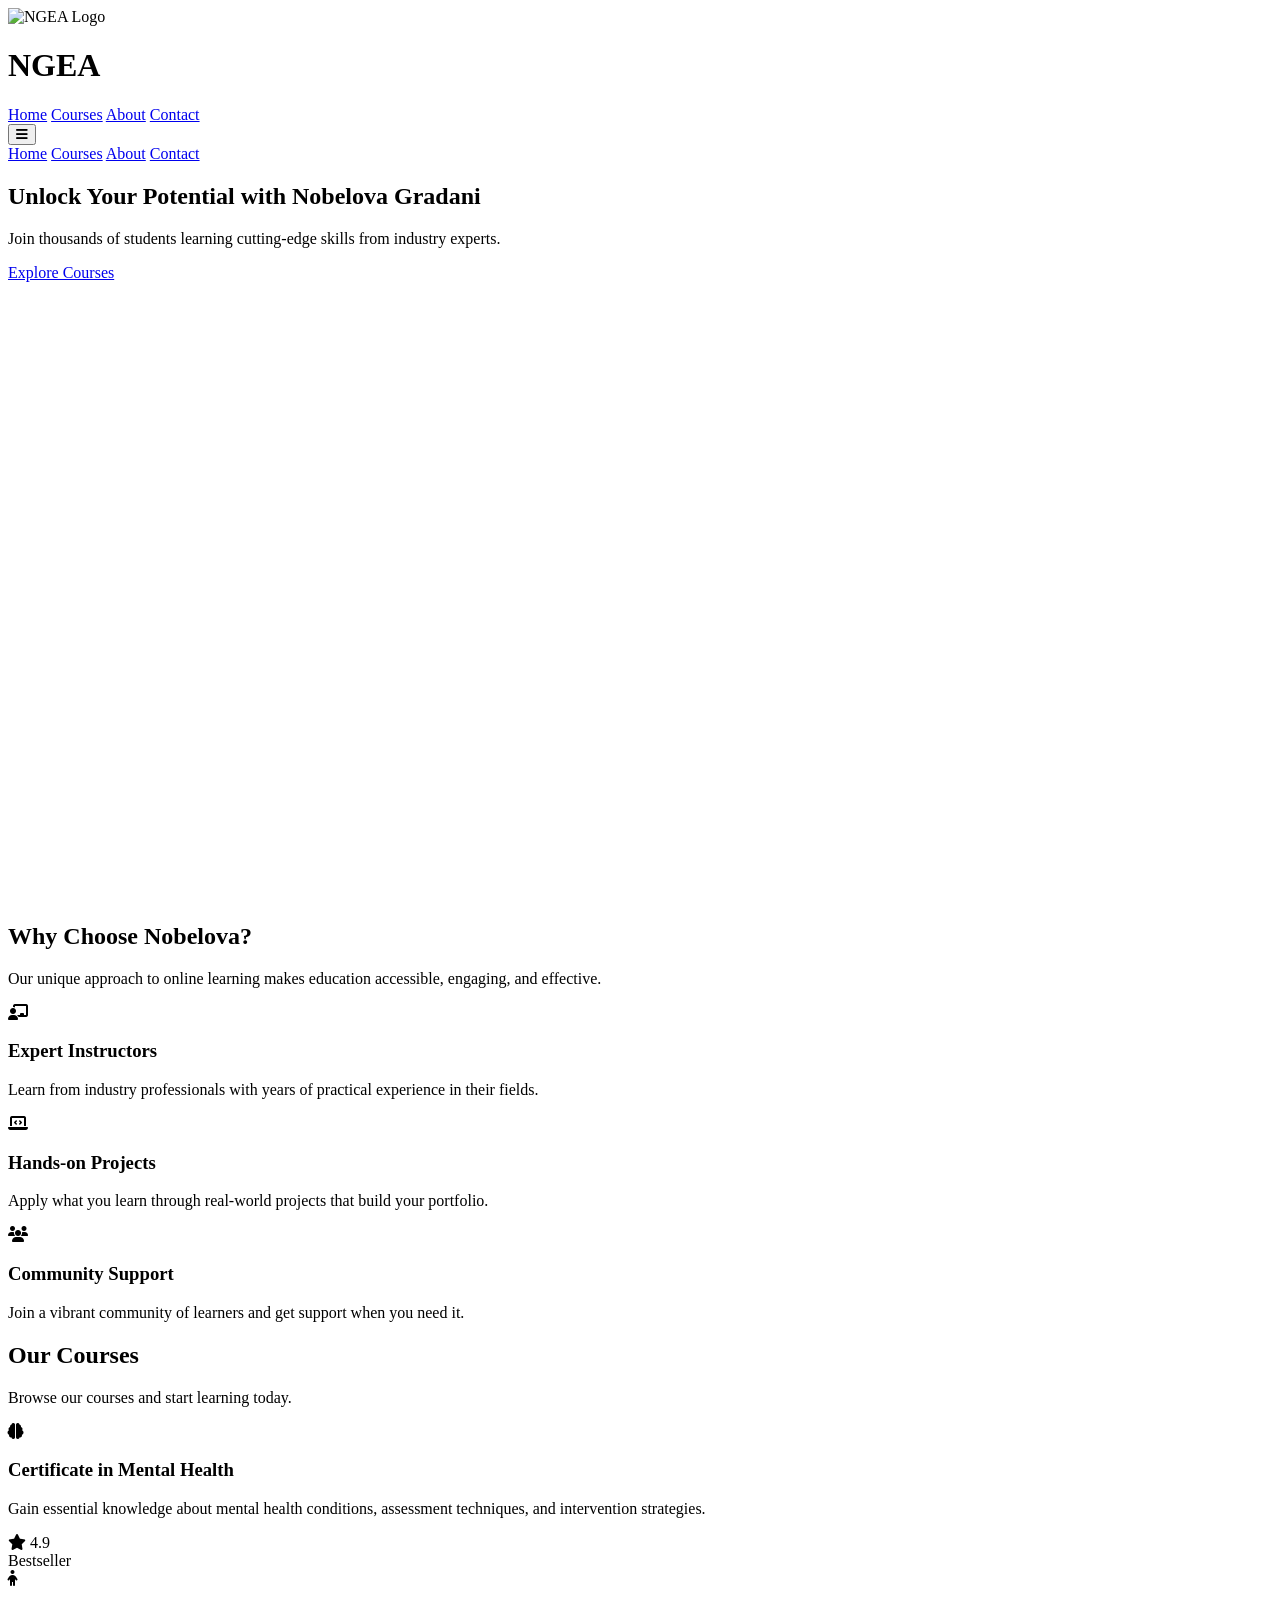
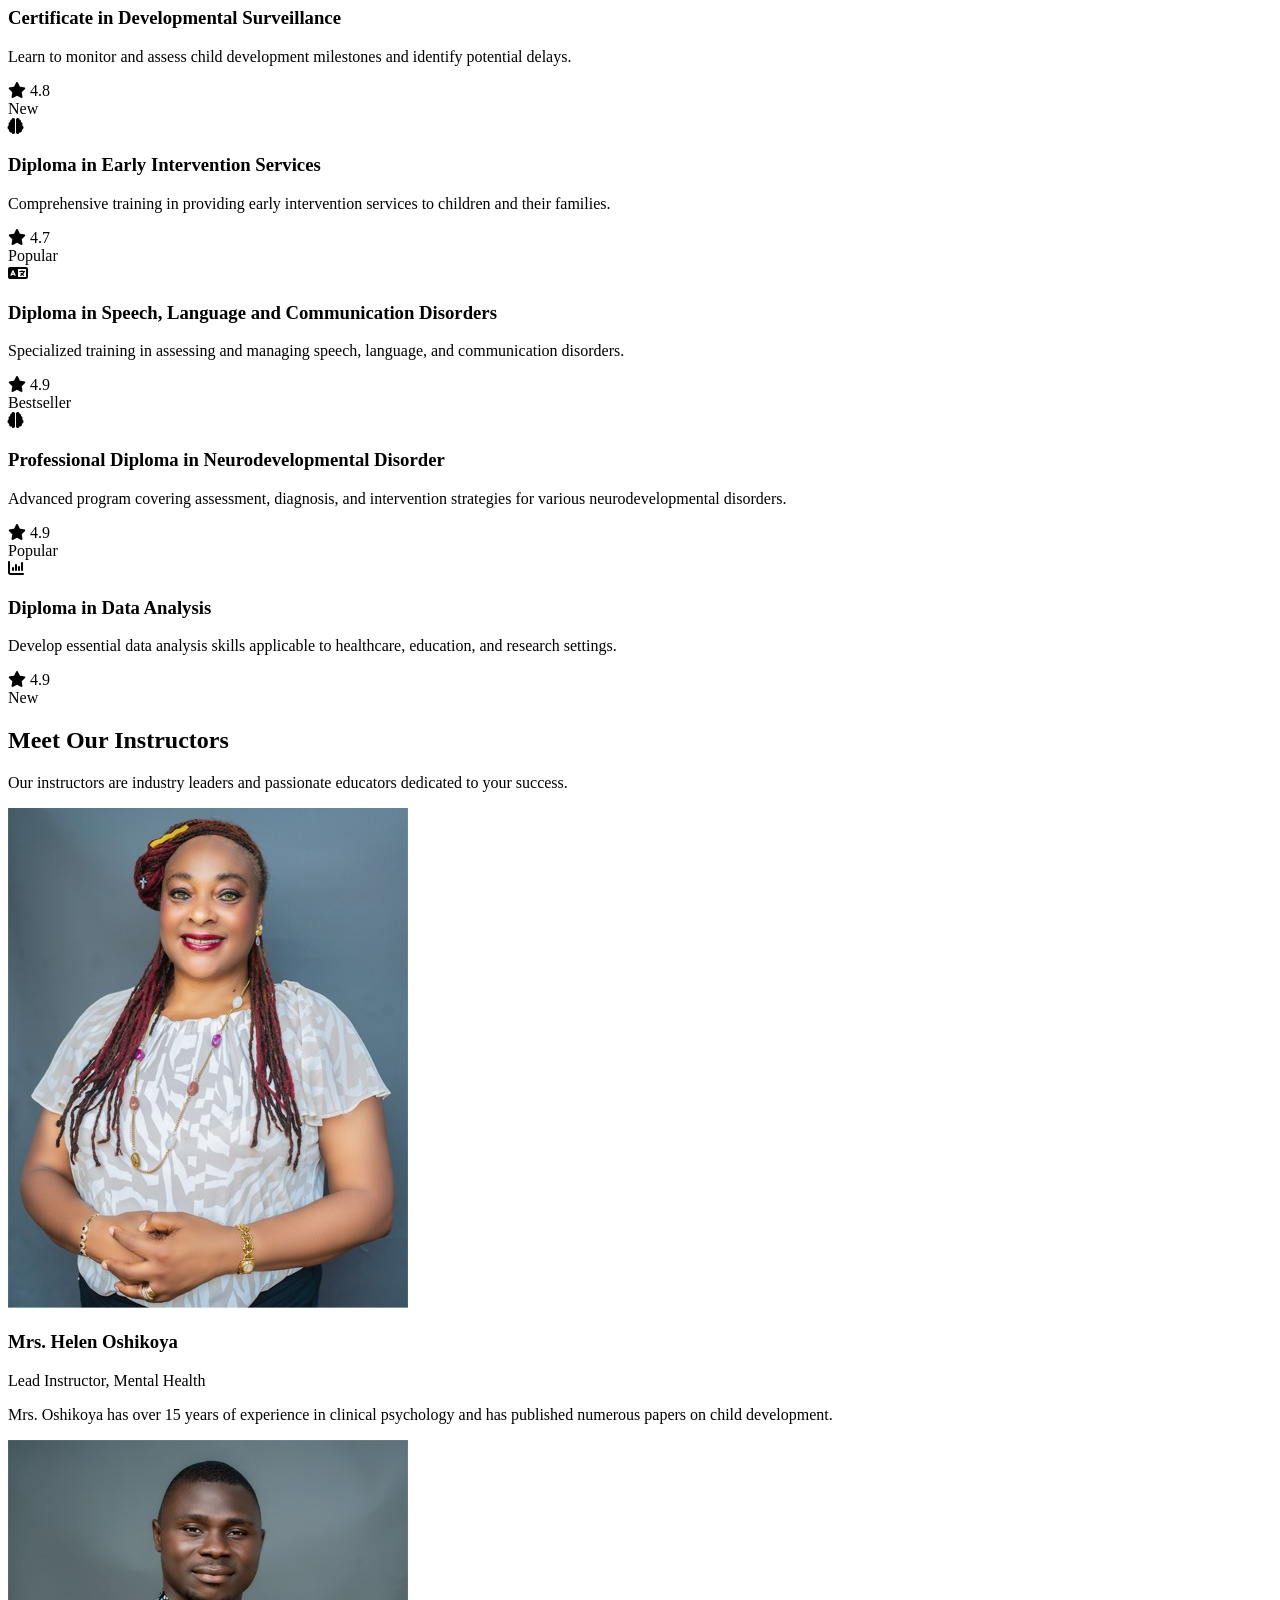
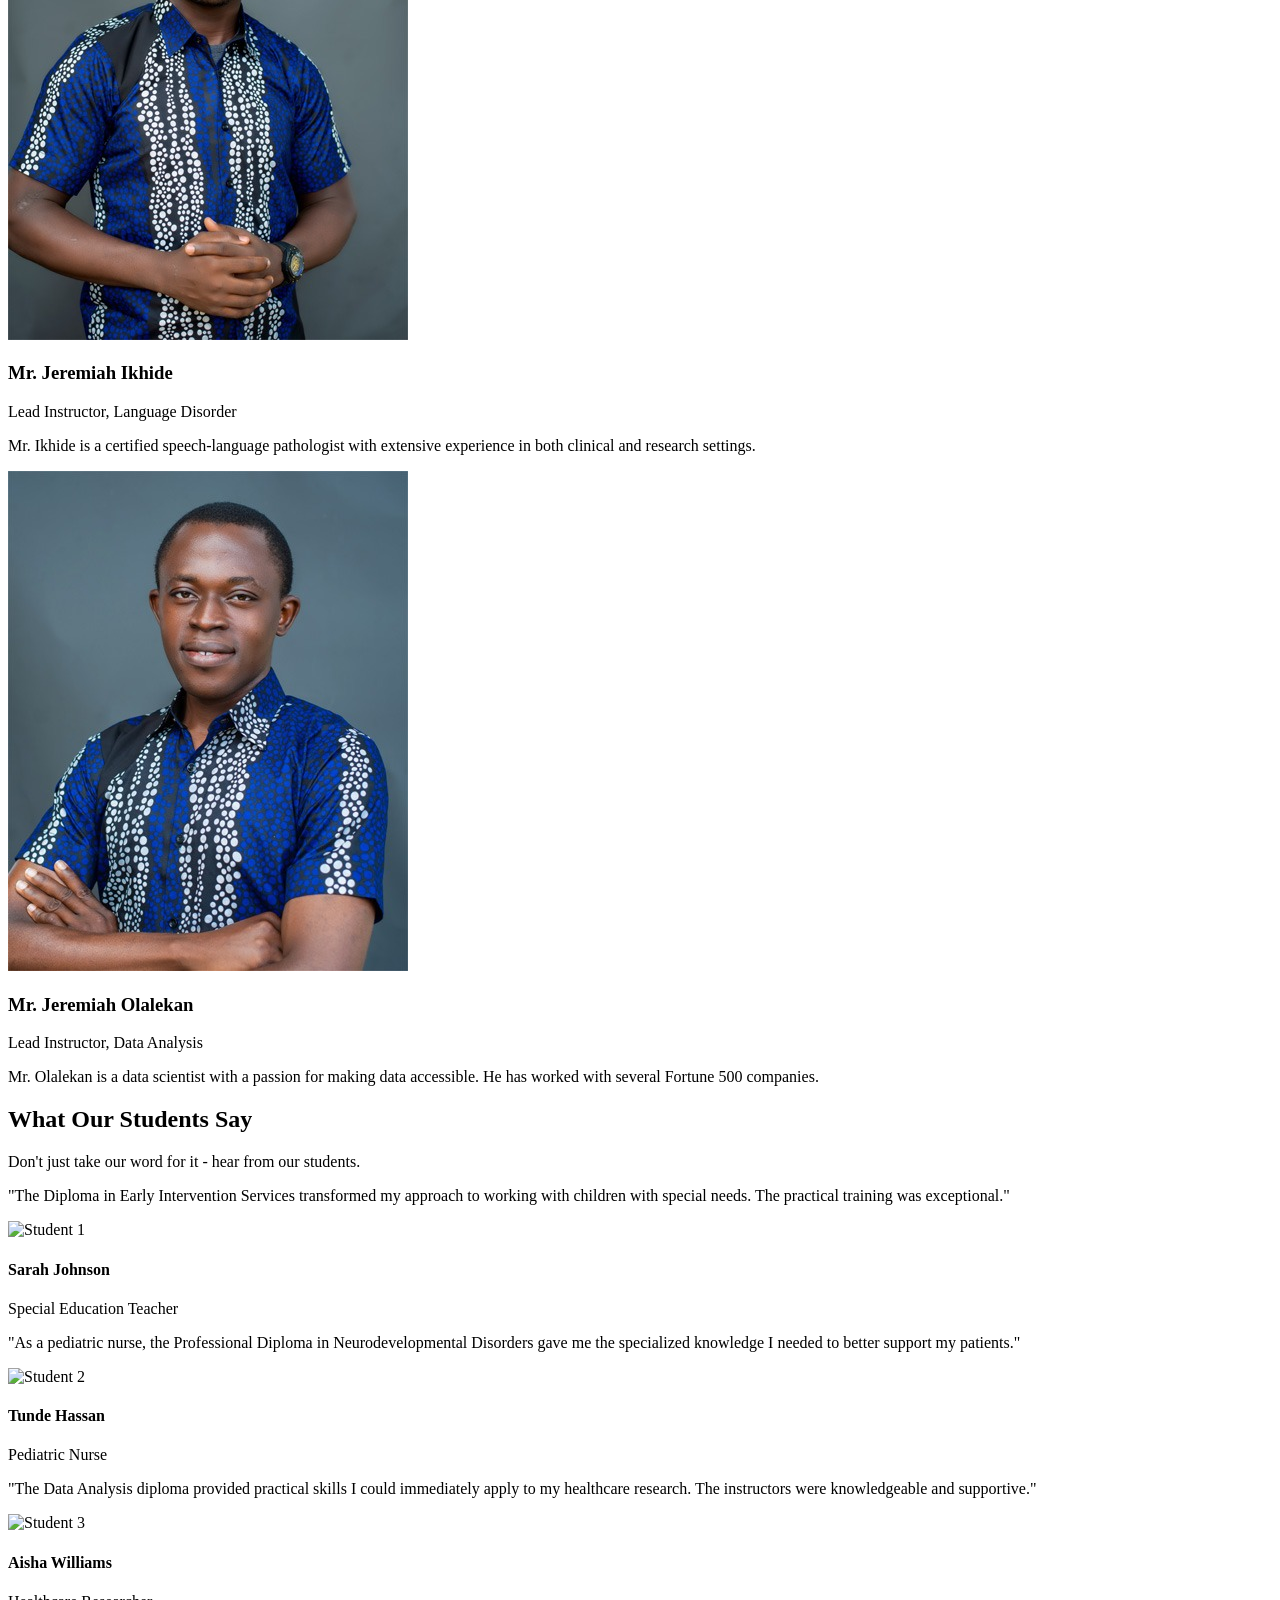
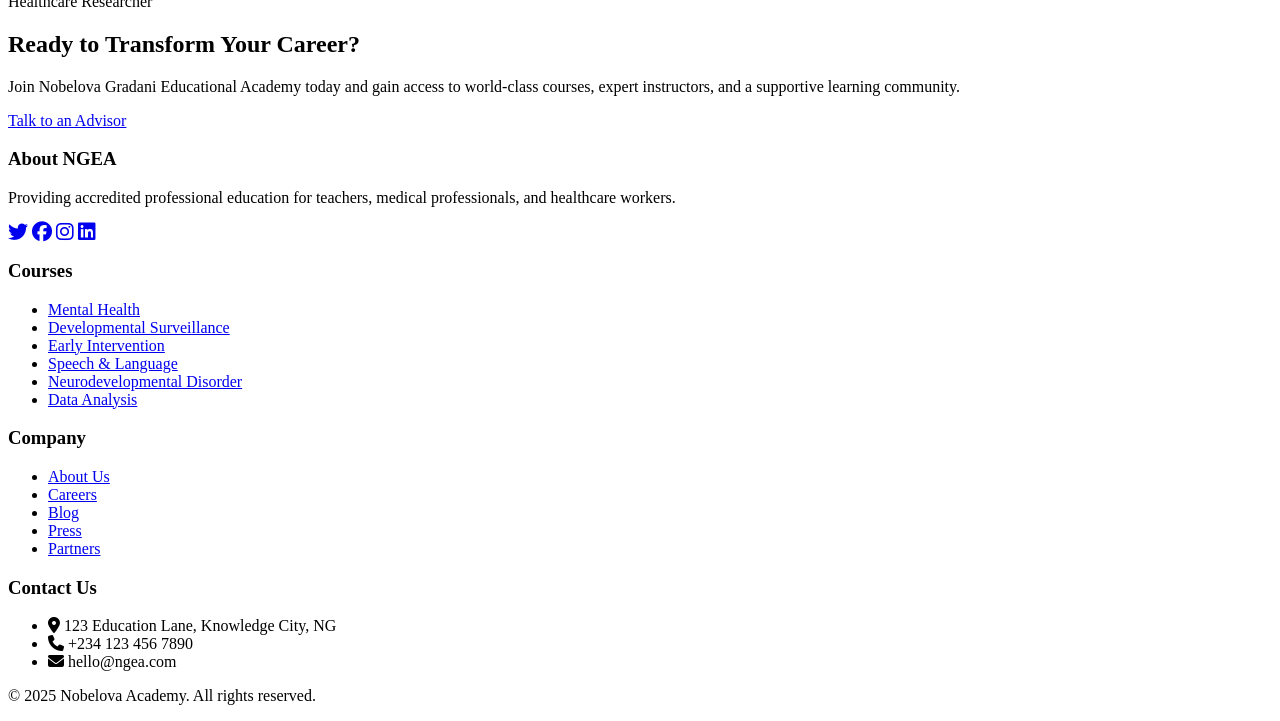
==== Nobelova-Academy-main/index.html @ baebe105 "update" ====
<!DOCTYPE html>  
<html lang="en">
<head>
    <meta charset="UTF-8">
    <meta name="viewport" content="width=device-width, initial-scale=1.0">
    <title>Nobelova Gradani Educational Academy</title>
    <script src="https://cdn.tailwindcss.com"></script>
    <script src="script.js"></script>
    <link rel="stylesheet" href="https://cdnjs.cloudflare.com/ajax/libs/font-awesome/6.4.0/css/all.min.css">
    
</head>
<body class="font-sans antialiased text-gray-800">
    <!-- Header/Navigation -->
    <header class="sticky top-0 z-50 bg-white shadow-md">
        <div class="container mx-auto px-6 py-4 flex justify-between items-center">
            <div class="flex items-center">
                <img src="https://ik.imagekit.io/oy1ippox9/nobelova_gradani_psychoeducation.jpg?updatedAt=1750936281053" alt="NGEA Logo" class="h-10 w-10 rounded-full mr-3">
                <h1 class="text-2xl font-bold text-purple-800">NGEA</h1>
            </div>
            
            <nav class="hidden md:flex items-center space-x-8">
                <a href="#" class="nav-link text-gray-700 hover:text-purple-800 font-semibold tracking-wide">Home</a>
                <a href="#courses" class="nav-link text-gray-700 hover:text-purple-800 font-semibold tracking-wide">Courses</a>
                <a href="#about" class="nav-link text-gray-700 hover:text-purple-800 font-semibold tracking-wide">About</a>
                <a href="#contact" class="nav-link text-gray-700 hover:text-purple-800 font-semibold tracking-wide">Contact</a>
            </nav>
            
            <button id="mobile-menu-button" class="md:hidden text-gray-800 hover:text-purple-800 focus:outline-none">
                <i class="fas fa-bars text-2xl"></i>
            </button>
        </div>
        
        <!-- Mobile Menu -->
        <div id="mobile-menu" class="hidden md:hidden bg-white shadow-lg">
            <div class="container mx-auto px-6 py-4 flex flex-col space-y-4">
                <a href="#" class="py-2 text-gray-700 hover:text-purple-800 font-semibold border-b border-gray-200">Home</a>
                <a href="#courses" class="py-2 text-gray-700 hover:text-purple-800 font-semibold border-b border-gray-200">Courses</a>
                <a href="#about" class="py-2 text-gray-700 hover:text-purple-800 font-semibold border-b border-gray-200">About</a>
                <a href="#contact" class="py-2 text-gray-700 hover:text-purple-800 font-semibold">Contact</a>
            </div>
        </div>
    </header>

    <!-- Hero Section -->
    <section class="text-white relative" style="background-image: url('https://ik.imagekit.io/oy1ippox9/WhatsApp%20Image%202025-06-26%20at%2016.06.46_e5c6e650.jpg?updatedAt=1750951739309'); background-size: cover; background-position: center; min-height: 80vh;">
        <div class="absolute inset-0 bg-black opacity-50"></div>
        <div class="container mx-auto px-6 py-24 md:py-40 flex flex-col justify-center items-center text-center relative z-10">
            <h1 class="text-4xl md:text-6xl font-extrabold mb-4 leading-tight">Unlock Your Potential with Nobelova Gradani</h1>
            <p class="text-lg md:text-xl mb-8 max-w-3xl opacity-90">Join thousands of students learning cutting-edge skills from industry experts.</p>
            <a href="#courses" class="px-10 py-4 bg-purple-700 text-white font-bold rounded-full hover:bg-purple-800 transition duration-300 transform hover:scale-105">Explore Courses</a>
        </div>
    </section>

    <!-- Features Section -->
    <section class="py-20 bg-gray-50" id="about">
        <div class="container mx-auto px-6">
            <div class="text-center mb-16">
                <h2 class="text-4xl font-bold mb-4">Why Choose Nobelova?</h2>
                <p class="max-w-2xl mx-auto text-gray-600 text-lg">Our unique approach to online learning makes education accessible, engaging, and effective.</p>
            </div>
            
            <div class="grid grid-cols-1 md:grid-cols-3 gap-12">
                <div class="text-center">
                    <div class="w-20 h-20 bg-purple-200 rounded-full flex items-center justify-center mb-6 mx-auto">
                        <i class="fas fa-chalkboard-teacher text-purple-800 text-3xl"></i>
                    </div>
                    <h3 class="text-2xl font-bold mb-3">Expert Instructors</h3>
                    <p class="text-gray-600">Learn from industry professionals with years of practical experience in their fields.</p>
                </div>
                
                <div class="text-center">
                    <div class="w-20 h-20 bg-purple-200 rounded-full flex items-center justify-center mb-6 mx-auto">
                        <i class="fas fa-laptop-code text-purple-800 text-3xl"></i>
                    </div>
                    <h3 class="text-2xl font-bold mb-3">Hands-on Projects</h3>
                    <p class="text-gray-600">Apply what you learn through real-world projects that build your portfolio.</p>
                </div>
                
                <div class="text-center">
                    <div class="w-20 h-20 bg-purple-200 rounded-full flex items-center justify-center mb-6 mx-auto">
                        <i class="fas fa-users text-purple-800 text-3xl"></i>
                    </div>
                    <h3 class="text-2xl font-bold mb-3">Community Support</h3>
                    <p class="text-gray-600">Join a vibrant community of learners and get support when you need it.</p>
                </div>
            </div>
        </div>
    </section>

    <!-- Popular Courses -->
    <section class="py-20" id="courses">
        <div class="container mx-auto px-6">
            <div class="text-center mb-16">
                <h2 class="text-4xl font-bold mb-4">Our Courses</h2>
                <p class="max-w-2xl mx-auto text-gray-600 text-lg">Browse our courses and start learning today.</p>
            </div>
            
            <div class="grid grid-cols-1 md:grid-cols-2 lg:grid-cols-3 gap-8">
                
                <!-- Course 1 -->
                <div class="course-card bg-white rounded-lg overflow-hidden shadow-lg hover:shadow-2xl transition-shadow duration-300">
                    <div class="h-56 bg-purple-300 flex items-center justify-center">
                        <i class="fas fa-brain text-6xl text-purple-800"></i>
                    </div>
                    <div class="p-6">
                        <h3 class="text-xl font-bold mb-2">Certificate in Mental Health</h3>
                        <p class="text-gray-600 mb-4 text-sm">Gain essential knowledge about mental health conditions, assessment techniques, and intervention strategies.</p>
                        <div class="flex justify-between items-center">
                            <div class="flex items-center">
                                <i class="fas fa-star text-yellow-500 mr-1"></i>
                                <span class="font-bold text-gray-800">4.9</span>
                            </div>
                            <span class="bg-purple-100 text-purple-800 text-xs font-semibold px-3 py-1 rounded-full">Bestseller</span>
                        </div>
                    </div>
                </div>
                
                <!-- Course 2 -->
                <div class="course-card bg-white rounded-lg overflow-hidden shadow-lg hover:shadow-2xl transition-shadow duration-300">
                    <div class="h-56 bg-purple-300 flex items-center justify-center">
                        <i class="fa-solid fa-child text-6xl text-purple-800"></i>
                    </div>
                    <div class="p-6">
                        <h3 class="text-xl font-bold mb-2">Certificate in Developmental Surveillance</h3>
                        <p class="text-gray-600 mb-4 text-sm">Learn to monitor and assess child development milestones and identify potential delays.</p>
                        <div class="flex justify-between items-center">
                            <div class="flex items-center">
                                <i class="fas fa-star text-yellow-500 mr-1"></i>
                                <span class="font-bold text-gray-800">4.8</span>
                            </div>
                            <span class="bg-green-100 text-green-800 text-xs font-semibold px-3 py-1 rounded-full">New</span>
                        </div>
                    </div>
                </div>
                
                <!-- Course 3 -->
                <div class="course-card bg-white rounded-lg overflow-hidden shadow-lg hover:shadow-2xl transition-shadow duration-300">
                    <div class="h-56 bg-purple-300 flex items-center justify-center">
                        <i class="fas fa-brain text-6xl text-purple-800"></i>
                    </div>
                    <div class="p-6">
                        <h3 class="text-xl font-bold mb-2">Diploma in Early Intervention Services</h3>
                        <p class="text-gray-600 mb-4 text-sm">Comprehensive training in providing early intervention services to children and their families.</p>
                        <div class="flex justify-between items-center">
                            <div class="flex items-center">
                                <i class="fas fa-star text-yellow-500 mr-1"></i>
                                <span class="font-bold text-gray-800">4.7</span>
                            </div>
                             <span class="bg-blue-100 text-blue-800 text-xs font-semibold px-3 py-1 rounded-full">Popular</span>
                        </div>
                    </div>
                </div>
              
              <div class="course-card bg-white rounded-lg overflow-hidden shadow-lg hover:shadow-2xl transition-shadow duration-300">
                    <div class="h-56 bg-purple-300 flex items-center justify-center">
                        <i class="fa-solid fa-language text-6xl text-purple-800"></i>
                    </div>
                    <div class="p-6">
                        <h3 class="text-xl font-bold mb-2">Diploma in Speech, Language and Communication Disorders</h3>
                        <p class="text-gray-600 mb-4 text-sm">Specialized training in assessing and managing speech, language, and communication disorders.</p>
                        <div class="flex justify-between items-center">
                            <div class="flex items-center">
                                <i class="fas fa-star text-yellow-500 mr-1"></i>
                                <span class="font-bold text-gray-800">4.9</span>
                            </div>
                            <span class="bg-purple-100 text-purple-800 text-xs font-semibold px-3 py-1 rounded-full">Bestseller</span>
                        </div>
                    </div>
                </div>
              
              <div class="course-card bg-white rounded-lg overflow-hidden shadow-lg hover:shadow-2xl transition-shadow duration-300">
                    <div class="h-56 bg-purple-300 flex items-center justify-center">
                        <i class="fas fa-brain text-6xl text-purple-800"></i>
                    </div>
                    <div class="p-6">
                        <h3 class="text-xl font-bold mb-2">Professional Diploma in Neurodevelopmental Disorder</h3>
                        <p class="text-gray-600 mb-4 text-sm">Advanced program covering assessment, diagnosis, and intervention strategies for various neurodevelopmental disorders.</p>
                        <div class="flex justify-between items-center">
                            <div class="flex items-center">
                                <i class="fas fa-star text-yellow-500 mr-1"></i>
                                <span class="font-bold text-gray-800">4.9</span>
                            </div>
                            <span class="bg-blue-100 text-blue-800 text-xs font-semibold px-3 py-1 rounded-full">Popular</span>
                        </div>
                    </div>
                </div>
              
              <div class="course-card bg-white rounded-lg overflow-hidden shadow-lg hover:shadow-2xl transition-shadow duration-300">
                    <div class="h-56 bg-purple-300 flex items-center justify-center">
                        <i class="fa-solid fa-chart-column text-6xl text-purple-800"></i>
                    </div>
                    <div class="p-6">
                        <h3 class="text-xl font-bold mb-2">Diploma in Data Analysis</h3>
                        <p class="text-gray-600 mb-4 text-sm">Develop essential data analysis skills applicable to healthcare, education, and research settings.</p>
                        <div class="flex justify-between items-center">
                            <div class="flex items-center">
                                <i class="fas fa-star text-yellow-500 mr-1"></i>
                                <span class="font-bold text-gray-800">4.9</span>
                            </div>
                            <span class="bg-green-100 text-green-800 text-xs font-semibold px-3 py-1 rounded-full">New</span>
                        </div>
                    </div>
                </div>
              
            </div>
        </div>
    </section>

    <!-- Meet the Team -->
    <section class="py-20 bg-white">
        <div class="container mx-auto px-6">
            <div class="text-center mb-16">
                <h2 class="text-4xl font-bold mb-4">Meet Our Instructors</h2>
                <p class="max-w-2xl mx-auto text-gray-600 text-lg">Our instructors are industry leaders and passionate educators dedicated to your success.</p>
            </div>

            <div class="grid grid-cols-1 md:grid-cols-2 lg:grid-cols-3 gap-12">
                <div class="text-center">
                    <img src="download.jpg" alt="Instructor 1" class="w-32 h-32 rounded-full mx-auto mb-4 shadow-lg instructor-image">
                    <h3 class="text-2xl font-bold mb-1">Mrs. Helen Oshikoya</h3>
                    <p class="text-gray-500 mb-2">Lead Instructor, Mental Health</p>
                    <p class="text-gray-600">Mrs. Oshikoya has over 15 years of experience in clinical psychology and has published numerous papers on child development.</p>
                </div>

                <div class="text-center">
                    <img src="jeremiah1.jpg" alt="Instructor 2" class="w-32 h-32 rounded-full mx-auto mb-4 shadow-lg instructor-image">
                    <h3 class="text-2xl font-bold mb-1">Mr. Jeremiah Ikhide</h3>
                    <p class="text-gray-500 mb-2">Lead Instructor, Language Disorder</p>
                    <p class="text-gray-600">Mr. Ikhide is a certified speech-language pathologist with extensive experience in both clinical and research settings.</p>
                </div>

                <div class="text-center">
                    <img src="jeremiah2.jpg" alt="Instructor 3" class="w-32 h-32 rounded-full mx-auto mb-4 shadow-lg instructor-image">
                    <h3 class="text-2xl font-bold mb-1">Mr. Jeremiah Olalekan</h3>
                    <p class="text-gray-500 mb-2">Lead Instructor, Data Analysis</p>
                    <p class="text-gray-600">Mr. Olalekan is a data scientist with a passion for making data accessible. He has worked with several Fortune 500 companies.</p>
                </div>
            </div>
        </div>
    </section>

    <!-- Testimonials -->
    <section class="py-20 bg-gray-50">
        <div class="container mx-auto px-6">
            <div class="text-center mb-16">
                <h2 class="text-4xl font-bold mb-4">What Our Students Say</h2>
                <p class="max-w-2xl mx-auto text-gray-600 text-lg">Don't just take our word for it - hear from our students.</p>
            </div>
            
            <div class="grid grid-cols-1 md:grid-cols-3 gap-8">
                <div class="bg-white p-8 rounded-lg shadow-lg">
                    <p class="text-gray-600 mb-6">"The Diploma in Early Intervention Services transformed my approach to working with children with special needs. The practical training was exceptional."</p>
                    <div class="flex items-center">
                        <img src="https://via.placeholder.com/150" alt="Student 1" class="w-12 h-12 rounded-full mr-4">
                        <div>
                            <h4 class="font-bold">Sarah Johnson</h4>
                            <p class="text-gray-500 text-sm">Special Education Teacher</p>
                        </div>
                    </div>
                </div>
                
                <div class="bg-white p-8 rounded-lg shadow-lg">
                    <p class="text-gray-600 mb-6">"As a pediatric nurse, the Professional Diploma in Neurodevelopmental Disorders gave me the specialized knowledge I needed to better support my patients."</p>
                    <div class="flex items-center">
                        <img src="https://via.placeholder.com/150" alt="Student 2" class="w-12 h-12 rounded-full mr-4">
                        <div>
                            <h4 class="font-bold">Tunde Hassan</h4>
                            <p class="text-gray-500 text-sm">Pediatric Nurse</p>
                        </div>
                    </div>
                </div>
                
                <div class="bg-white p-8 rounded-lg shadow-lg">
                    <p class="text-gray-600 mb-6">"The Data Analysis diploma provided practical skills I could immediately apply to my healthcare research. The instructors were knowledgeable and supportive."</p>
                    <div class="flex items-center">
                        <img src="https://via.placeholder.com/150" alt="Student 3" class="w-12 h-12 rounded-full mr-4">
                        <div>
                            <h4 class="font-bold">Aisha Williams</h4>
                            <p class="text-gray-500 text-sm">Healthcare Researcher</p>
                        </div>
                    </div>
                </div>
            </div>
        </div>
    </section>

    <!-- CTA Section -->
    <section class="py-20 bg-purple-800 text-white" id="contact">
        <div class="container mx-auto px-6 text-center">
            <h2 class="text-4xl font-extrabold mb-4">Ready to Transform Your Career?</h2>
            <p class="text-lg md:text-xl mb-8 max-w-3xl mx-auto opacity-90">Join Nobelova Gradani Educational Academy today and gain access to world-class courses, expert instructors, and a supportive learning community.</p>
            <a href="https://wa.link/4gtrls" class="px-10 py-4 bg-white text-purple-800 font-bold rounded-full hover:bg-gray-200 transition duration-300 transform hover:scale-105">Talk to an Advisor</a>
        </div>
    </section>

    <!-- Footer -->
    <footer class="bg-gray-900 text-white pt-16 pb-12">
        <div class="container mx-auto px-6">
            <div class="grid grid-cols-1 md:grid-cols-4 gap-8 mb-8">
                <div>
                    <h3 class="text-lg font-bold mb-4">About NGEA</h3>
                    <p class="text-gray-400 mb-4">Providing accredited professional education for teachers, medical professionals, and healthcare workers.</p>
                    <div class="flex space-x-4">
                        <a href="https://x.com/nobelovagradani" class="text-gray-400 hover:text-white transition-colors"><i class="fab fa-twitter fa-lg"></i></a>
                        <a href="https://www.facebook.com/NobelovaGradani?_rdc=1&_rdr#" class="text-gray-400 hover:text-white transition-colors"><i class="fab fa-facebook fa-lg"></i></a>
                        <a href="https://www.instagram.com/nobelova_loves_me/" class="text-gray-400 hover:text-white transition-colors"><i class="fab fa-instagram fa-lg"></i></a>
                        <a href="https://ng.linkedin.com/company/nobelova-gradani-psychoeducational-services" class="text-gray-400 hover:text-white transition-colors"><i class="fab fa-linkedin fa-lg"></i></a>
                    </div>
                </div>
                
                <div>
                    <h3 class="text-lg font-bold mb-4">Courses</h3>
                    <ul class="space-y-2">
                        <li><a href="#courses" class="text-gray-400 hover:text-white transition-colors">Mental Health</a></li>
                        <li><a href="#courses" class="text-gray-400 hover:text-white transition-colors">Developmental Surveillance</a></li>
                        <li><a href="#courses" class="text-gray-400 hover:text-white transition-colors">Early Intervention</a></li>
                        <li><a href="#courses" class="text-gray-400 hover:text-white transition-colors">Speech & Language</a></li>
                        <li><a href="#courses" class="text-gray-400 hover:text-white transition-colors">Neurodevelopmental Disorder</a></li>
                        <li><a href="#courses" class="text-gray-400 hover:text-white transition-colors">Data Analysis</a></li>
                    </ul>
                </div>
                
                <div>
                    <h3 class="text-lg font-bold mb-4">Company</h3>
                    <ul class="space-y-2">
                        <li><a href="#about" class="text-gray-400 hover:text-white transition-colors">About Us</a></li>
                        <li><a href="#" class="text-gray-400 hover:text-white transition-colors">Careers</a></li>
                        <li><a href="#" class="text-gray-400 hover:text-white transition-colors">Blog</a></li>
                        <li><a href="#" class="text-gray-400 hover:text-white transition-colors">Press</a></li>
                        <li><a href="#" class="text-gray-400 hover:text-white transition-colors">Partners</a></li>
                    </ul>
                </div>

                <div>
                    <h3 class="text-lg font-bold mb-4">Contact Us</h3>
                    <ul class="space-y-2 text-gray-400">
                        <li class="flex items-center">
                            <i class="fas fa-map-marker-alt w-6 mr-2"></i>
                            <span>123 Education Lane, Knowledge City, NG</span>
                        </li>
                        <li class="flex items-center">
                            <i class="fas fa-phone w-6 mr-2"></i>
                            <span>+234 123 456 7890</span>
                        </li>
                        <li class="flex items-center">
                            <i class="fas fa-envelope w-6 mr-2"></i>
                            <span>hello@ngea.com</span>
                        </li>
                    </ul>
                </div>
            </div>
            <div class="border-t border-gray-800 pt-8 text-center text-gray-500">
                <p>&copy; 2025 Nobelova Academy. All rights reserved.</p>
            </div>
        </div>
    </footer>
    <!-- ...existing code... -->
<script>
document.addEventListener('DOMContentLoaded', function() {
    const menuBtn = document.getElementById('mobile-menu-button');
    const mobileMenu = document.getElementById('mobile-menu');
    menuBtn.addEventListener('click', function() {
        mobileMenu.classList.toggle('hidden');
    });
});
</script>
</body>
</html>
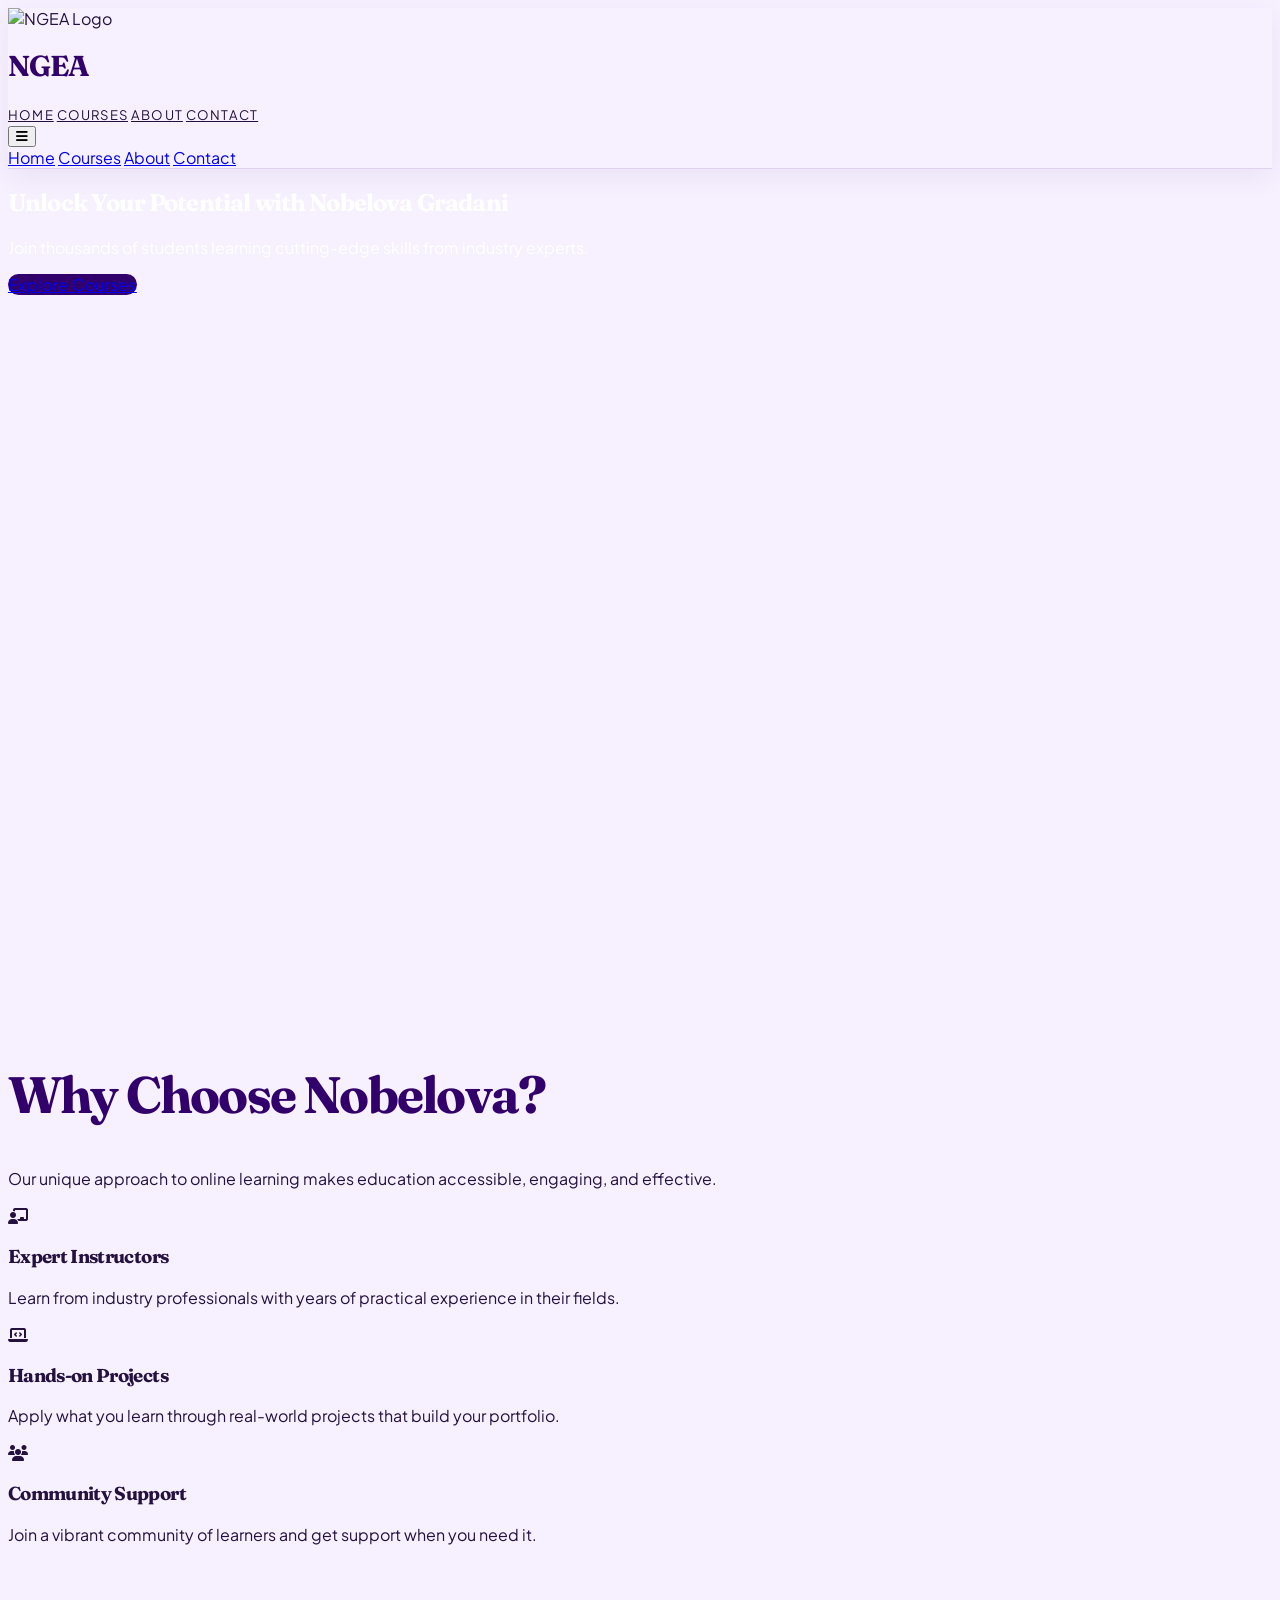
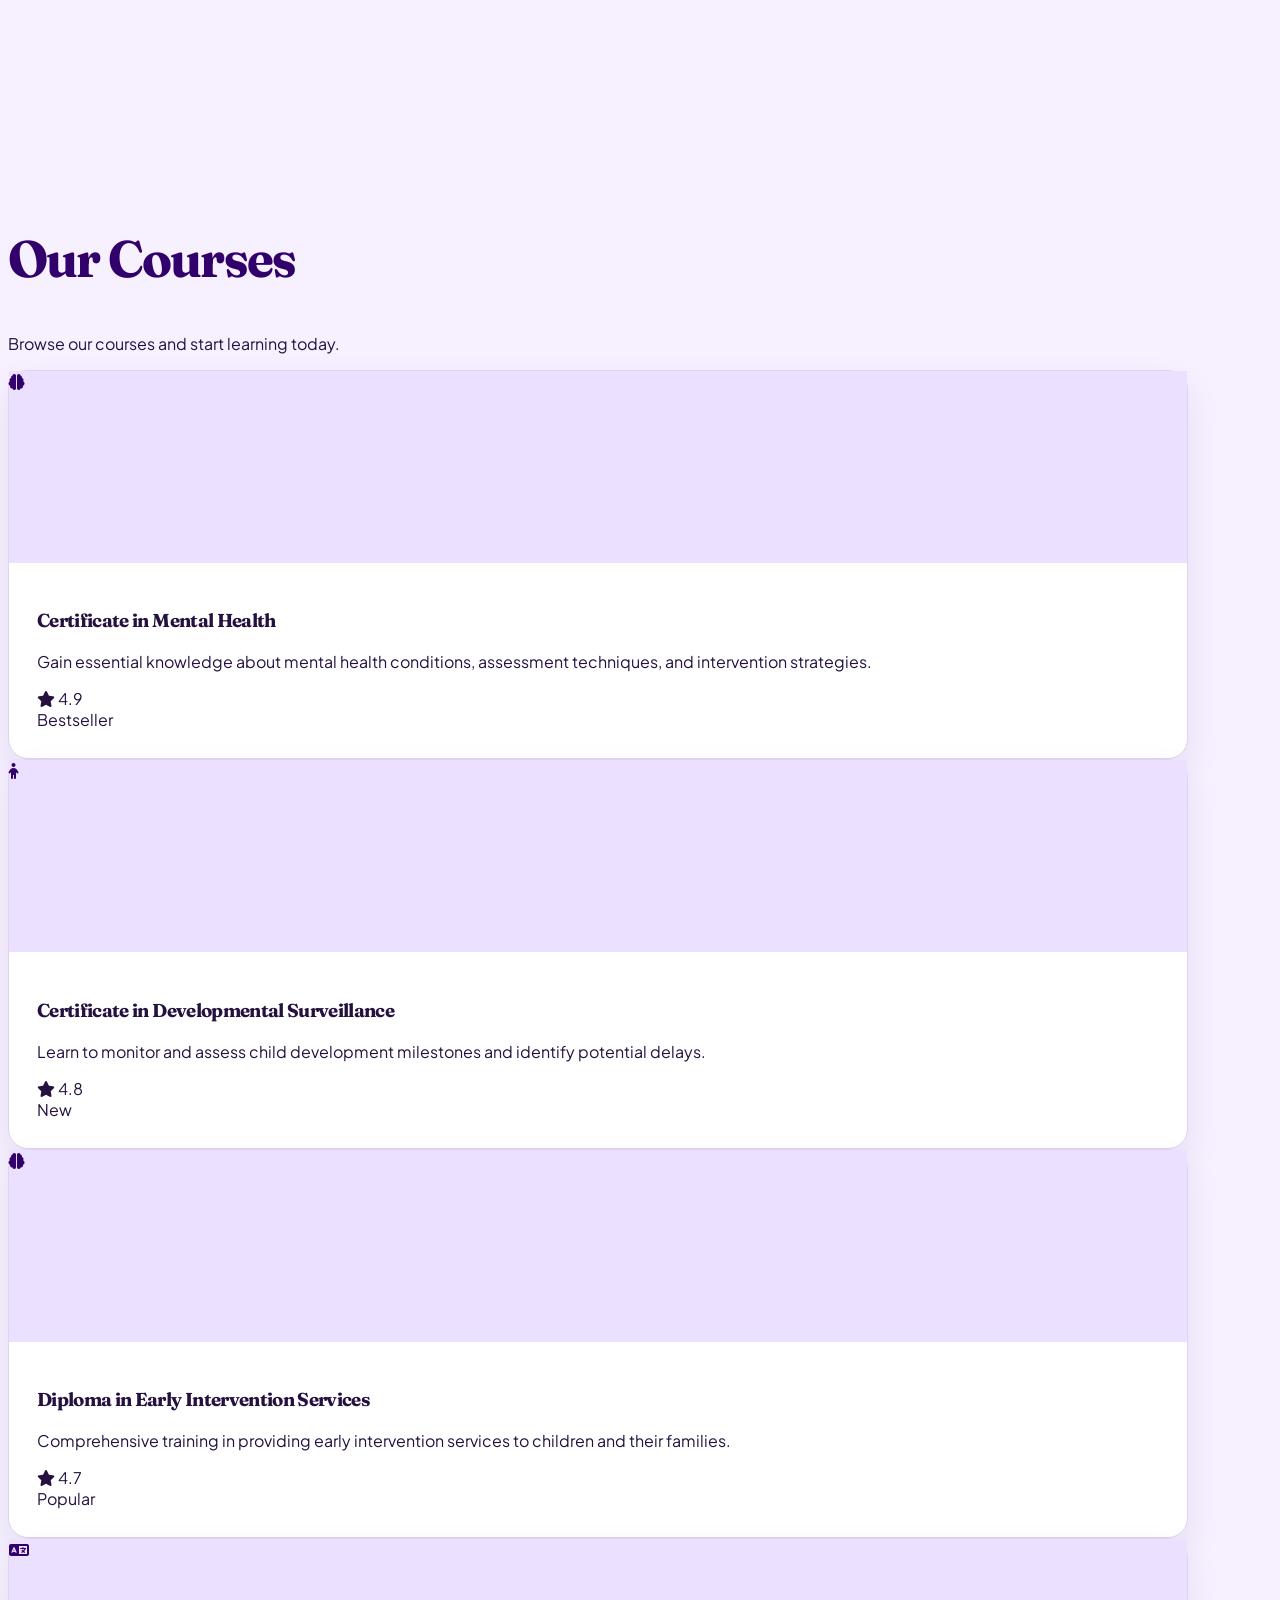
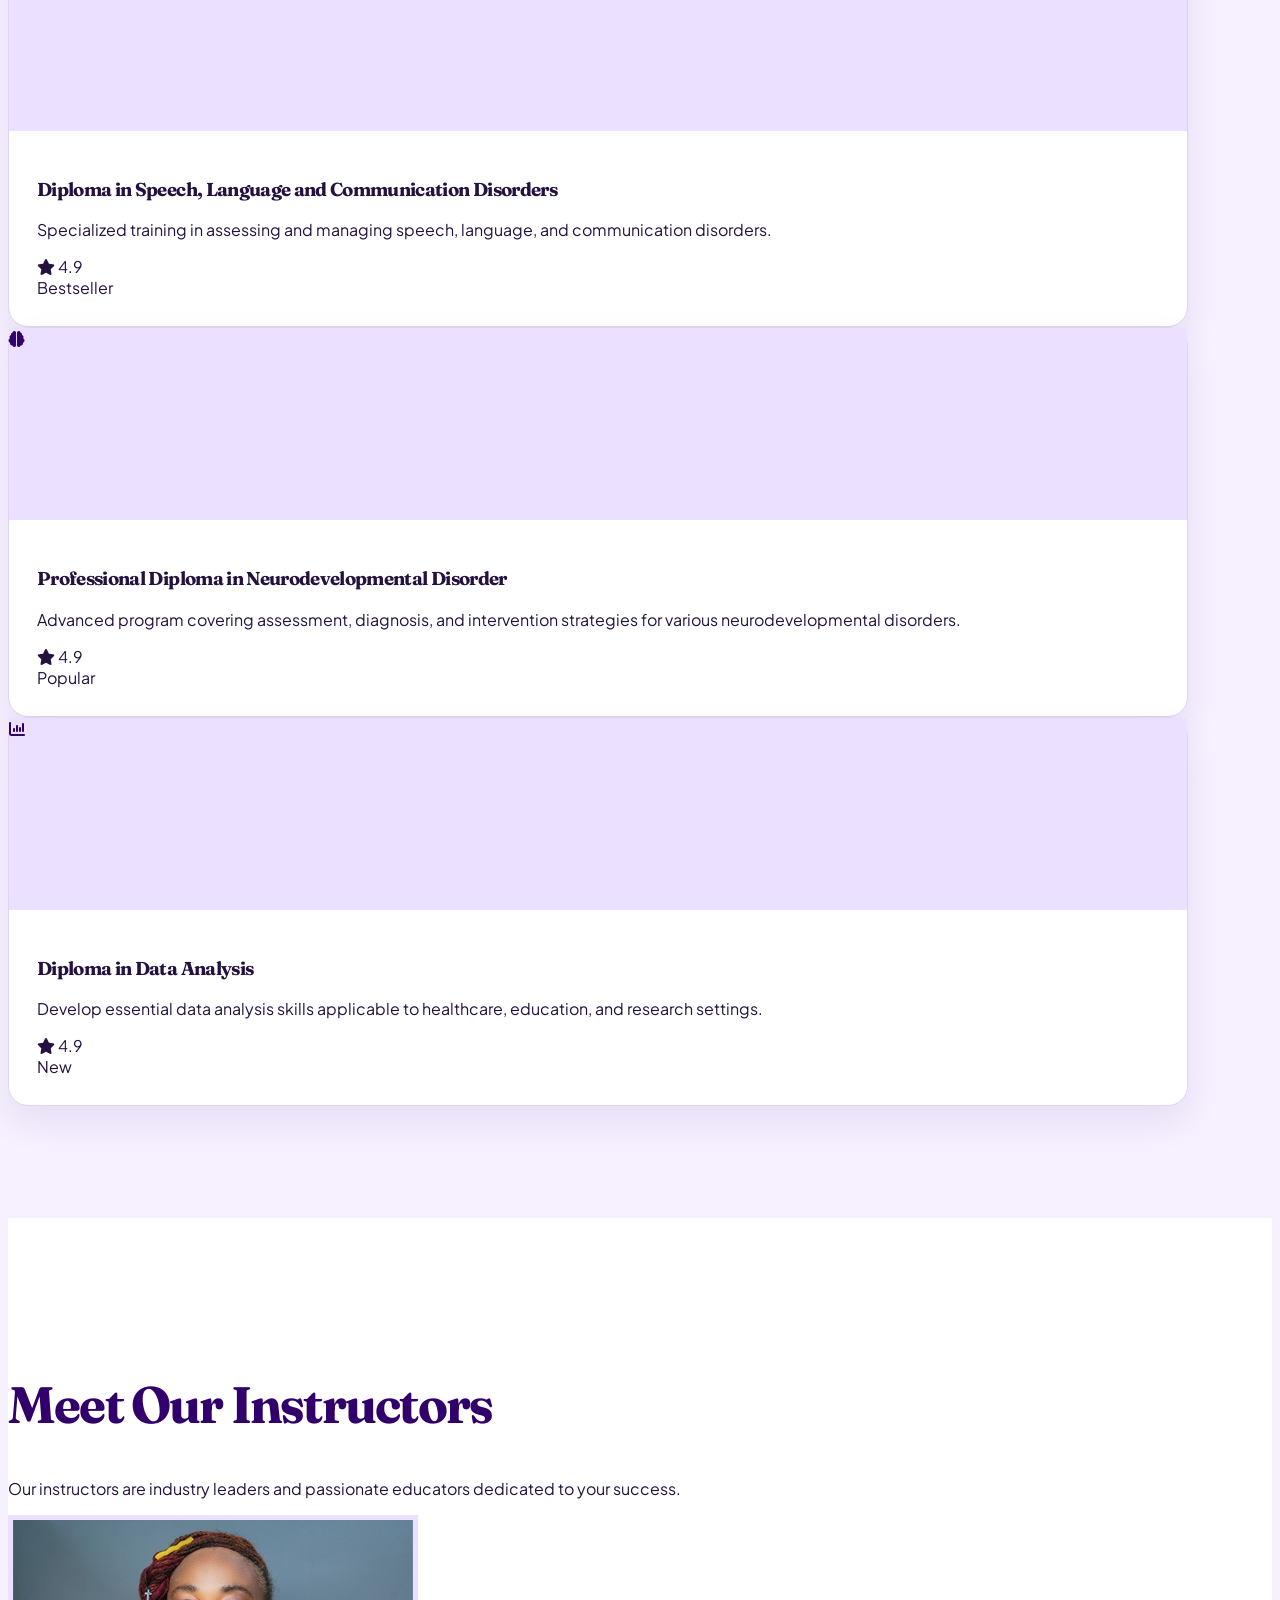
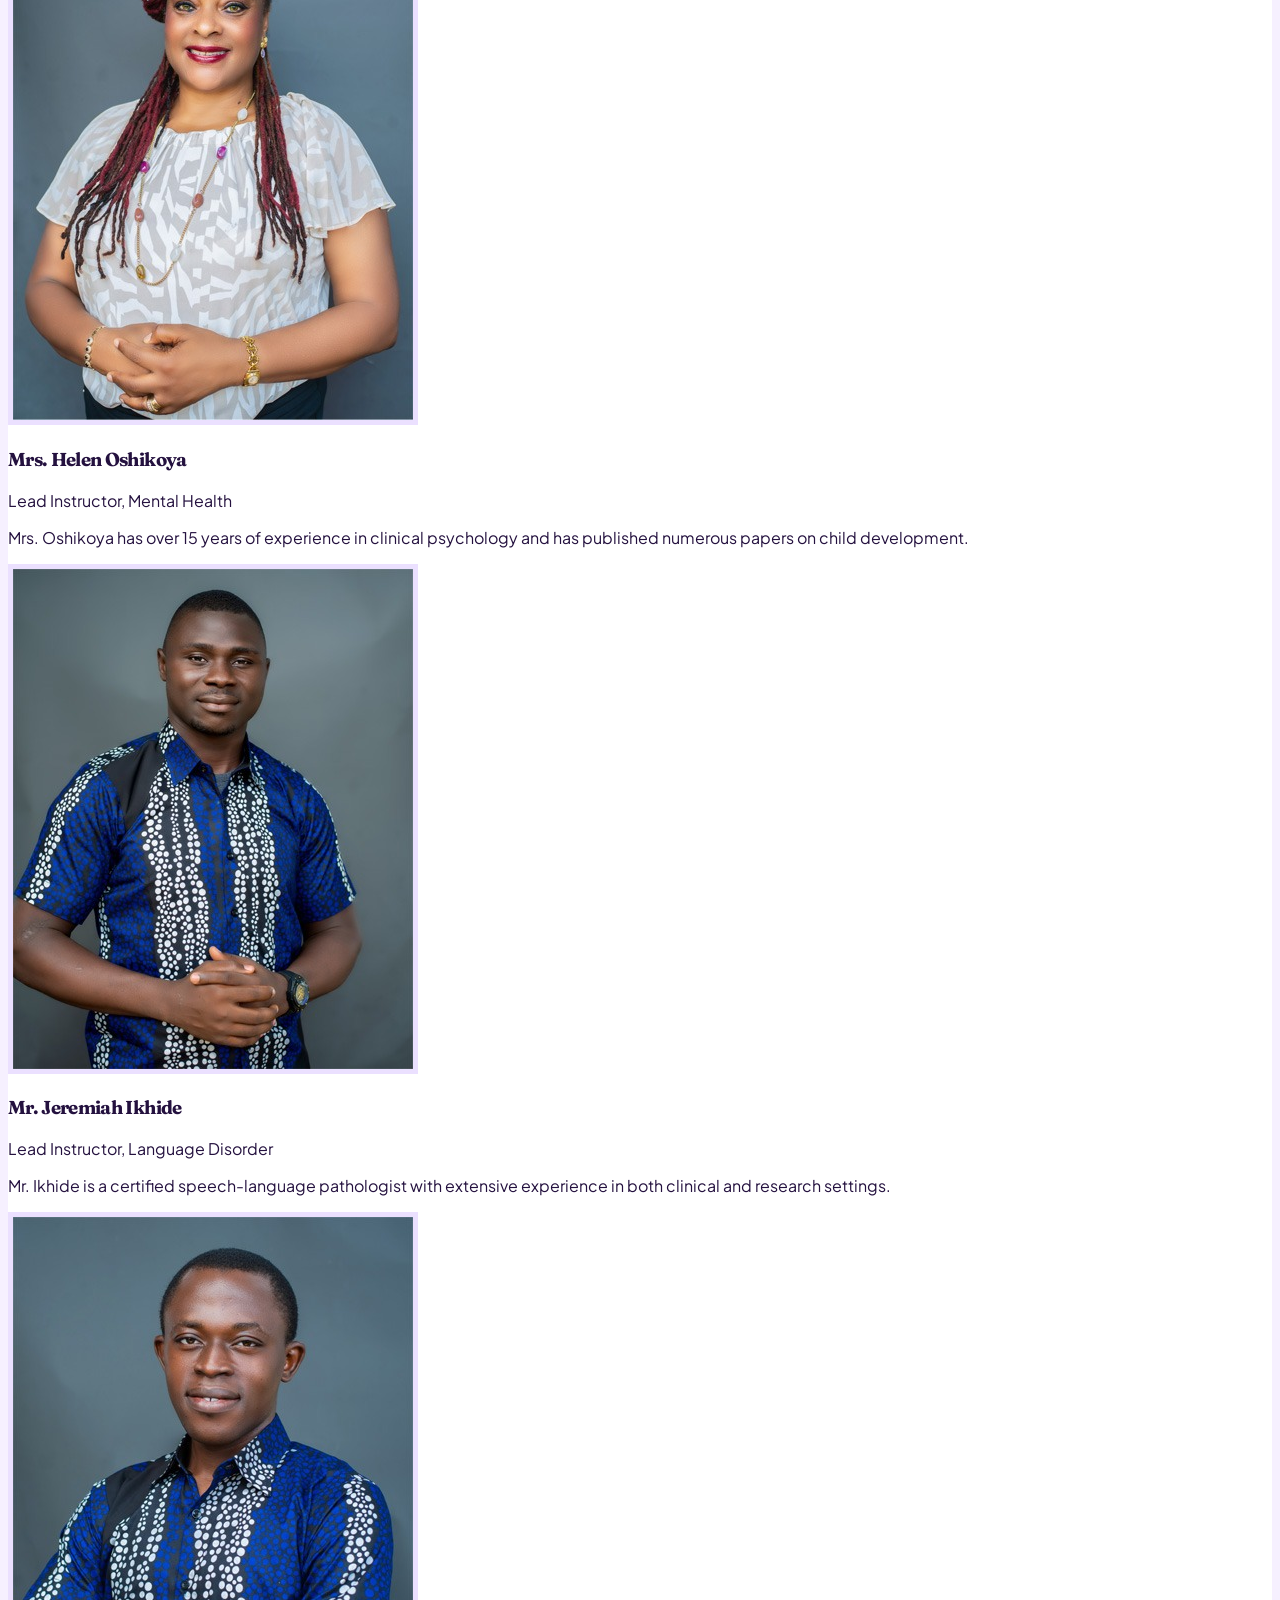
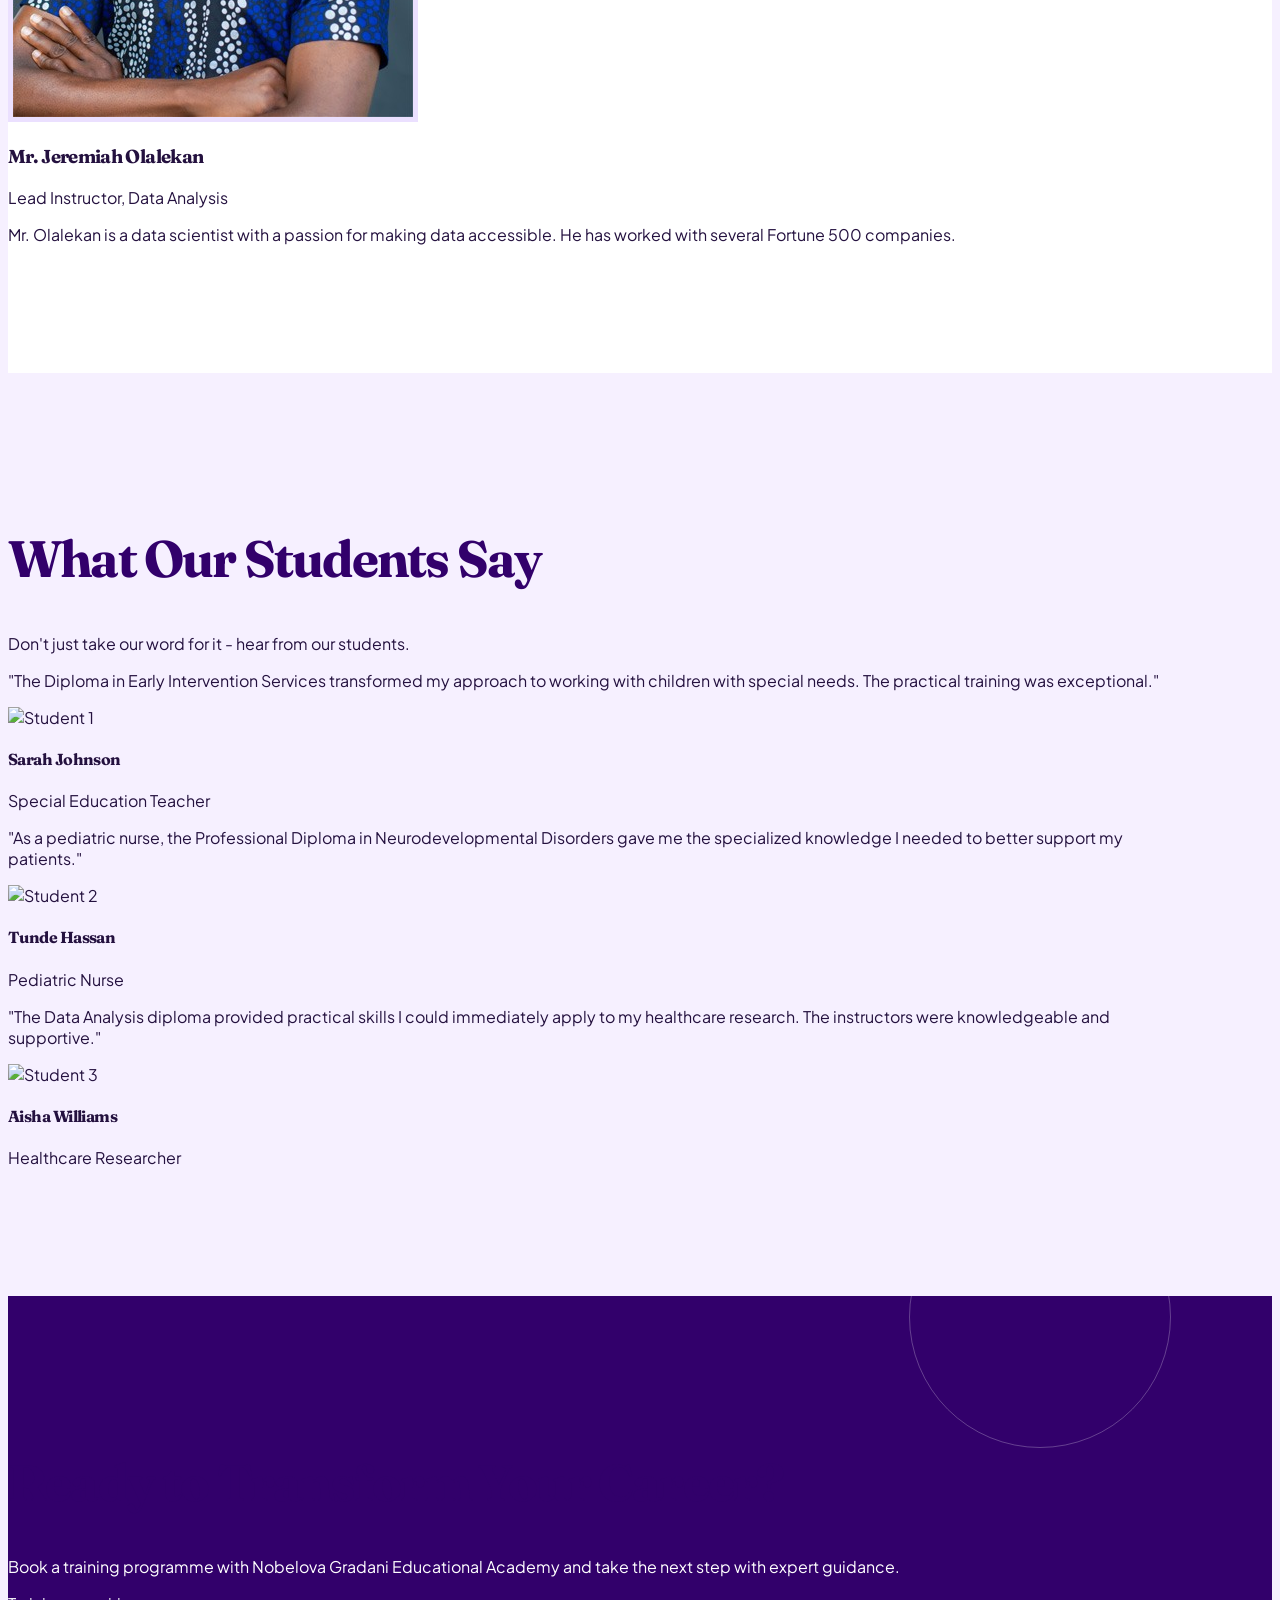
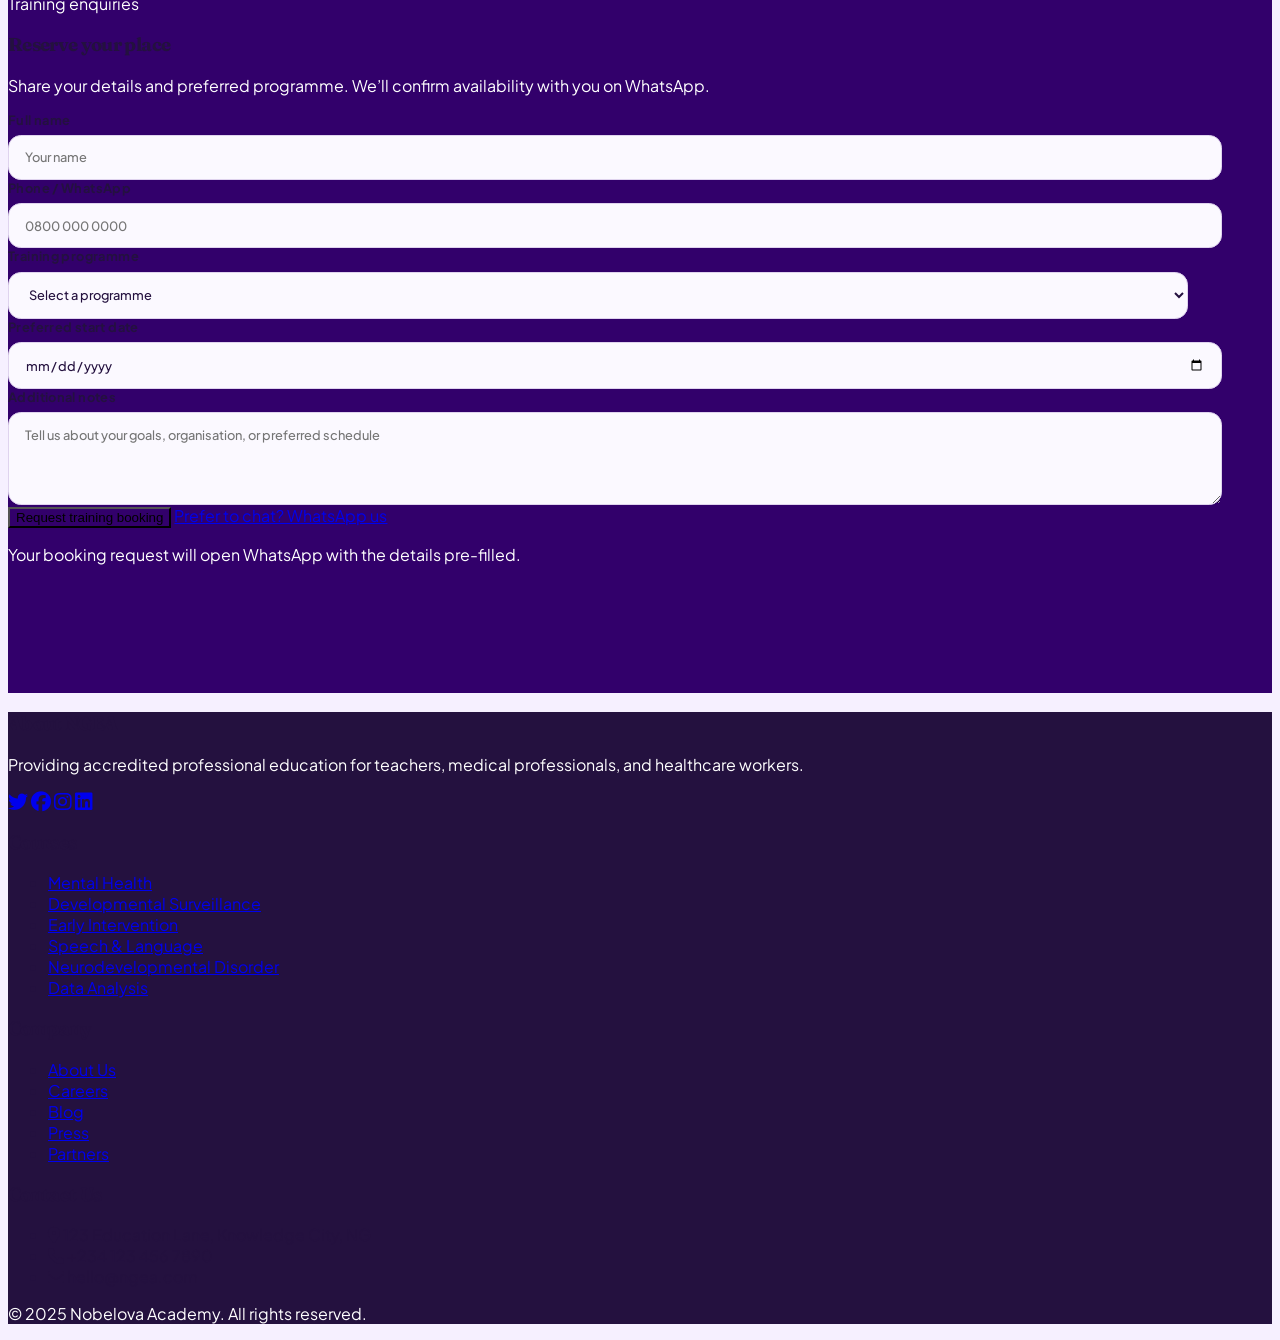
==== commit a1f12189: "update" ====
--- a/Nobelova-Academy-main/index.html
+++ b/Nobelova-Academy-main/index.html
@@ -5,8 +5,80 @@
     <meta name="viewport" content="width=device-width, initial-scale=1.0">
     <title>Nobelova Gradani Educational Academy</title>
     <script src="https://cdn.tailwindcss.com"></script>
-    <script src="script.js"></script>
+    <script src="script.js" defer></script>
     <link rel="stylesheet" href="https://cdnjs.cloudflare.com/ajax/libs/font-awesome/6.4.0/css/all.min.css">
+    <link rel="preconnect" href="https://fonts.googleapis.com">
+    <link rel="preconnect" href="https://fonts.gstatic.com" crossorigin>
+    <link href="https://fonts.googleapis.com/css2?family=Fraunces:opsz,wght@9..144,600;9..144,700&family=Plus+Jakarta+Sans:wght@400;500;600;700;800&display=swap" rel="stylesheet">
+    <style>
+        :root {
+            --ink: #24113f;
+            --deep-purple: #32006b;
+            --purple: #6b2fa0;
+            --lavender: #f6f0ff;
+            --soft-lilac: #ebe0ff;
+            --coral: #ff8b73;
+            --mint: #d7f3e7;
+            --line: #dfd3ee;
+        }
+
+        html { scroll-behavior: smooth; }
+        body {
+            font-family: "Plus Jakarta Sans", system-ui, sans-serif !important;
+            color: var(--ink) !important;
+            background: var(--lavender) !important;
+        }
+        h1, h2, h3, h4 { font-family: Fraunces, Georgia, serif !important; letter-spacing: -0.035em; }
+        header {
+            background: rgba(246, 240, 255, .95) !important;
+            border-bottom: 1px solid var(--line);
+            box-shadow: 0 8px 30px rgba(50, 0, 107, .06) !important;
+            backdrop-filter: blur(14px);
+        }
+        header h1 { color: var(--deep-purple) !important; font-size: 1.8rem; }
+        .nav-link { color: var(--ink) !important; font-size: .82rem; text-transform: uppercase; letter-spacing: .09em; }
+        .nav-link:hover { color: var(--purple) !important; }
+        section { position: relative; }
+        section.bg-gray-50 { background: var(--lavender) !important; }
+        section.bg-white { background: #fff !important; }
+        section.py-20 { padding-top: 7rem; padding-bottom: 7rem; }
+        section > .container { max-width: 1180px; }
+        section h2 { color: var(--deep-purple) !important; font-size: clamp(2.25rem, 4vw, 3.5rem); }
+        section h3 { color: var(--ink) !important; }
+        .text-white h1 { color: #fff !important; }
+        .text-white p { color: #fff !important; }
+        .hero-copy { max-width: 760px; }
+        .course-card {
+            border: 1px solid var(--line);
+            border-radius: 1.25rem !important;
+            box-shadow: 0 16px 36px rgba(50, 0, 107, .08) !important;
+            background: #fff !important;
+        }
+        .course-card:hover { transform: translateY(-6px); transition: transform .25s ease, box-shadow .25s ease; }
+        .course-card > div:first-child { background: var(--soft-lilac) !important; height: 12rem; }
+        .course-card > div:first-child i { color: var(--deep-purple) !important; }
+        .course-card .p-6 { padding: 1.75rem !important; }
+        .course-card span[class*="bg-"] { border-radius: 999px; }
+        .instructor-image { border: 5px solid var(--soft-lilac); object-fit: cover; }
+        .bg-purple-800 { background-color: var(--deep-purple) !important; }
+        .bg-purple-700 { background-color: var(--deep-purple) !important; }
+        .hover\\:bg-purple-800:hover { background-color: var(--purple) !important; }
+        a[class*="rounded-full"] { border-radius: 999px !important; letter-spacing: .02em; }
+        #contact { overflow: hidden; }
+        #contact::before { content: ""; position: absolute; width: 260px; height: 260px; border: 1px solid rgba(255,255,255,.25); border-radius: 50%; top: -110px; right: 8%; }
+        footer { background: var(--ink) !important; }
+        footer a:hover { color: var(--coral) !important; }
+        .booking-panel { color: var(--ink); }
+        .form-field { display: flex; flex-direction: column; gap: .45rem; color: var(--ink); font-size: .8rem; font-weight: 700; letter-spacing: .03em; }
+        .form-field input, .form-field select, .form-field textarea { width: 100%; border: 1px solid var(--line); border-radius: .8rem; padding: .85rem 1rem; background: #fbf9ff; color: var(--ink); font: inherit; font-weight: 500; outline: none; transition: border-color .2s, box-shadow .2s; }
+        .form-field input:focus, .form-field select:focus, .form-field textarea:focus { border-color: var(--purple); box-shadow: 0 0 0 3px rgba(107, 47, 160, .14); }
+        .booking-submit { background: var(--deep-purple) !important; }
+        .booking-submit:hover { background: var(--purple) !important; }
+        @media (max-width: 768px) {
+            section.py-20 { padding-top: 5rem; padding-bottom: 5rem; }
+            header h1 { font-size: 1.55rem; }
+        }
+    </style>
     
 </head>
 <body class="font-sans antialiased text-gray-800">
@@ -286,10 +358,48 @@
 
     <!-- CTA Section -->
     <section class="py-20 bg-purple-800 text-white" id="contact">
-        <div class="container mx-auto px-6 text-center">
-            <h2 class="text-4xl font-extrabold mb-4">Ready to Transform Your Career?</h2>
-            <p class="text-lg md:text-xl mb-8 max-w-3xl mx-auto opacity-90">Join Nobelova Gradani Educational Academy today and gain access to world-class courses, expert instructors, and a supportive learning community.</p>
-            <a href="https://wa.link/4gtrls" class="px-10 py-4 bg-white text-purple-800 font-bold rounded-full hover:bg-gray-200 transition duration-300 transform hover:scale-105">Talk to an Advisor</a>
+        <div class="container mx-auto px-6">
+            <div class="text-center mb-10">
+                <h2 class="text-4xl font-extrabold mb-4">Ready to Transform Your Career?</h2>
+                <p class="text-lg md:text-xl max-w-3xl mx-auto opacity-90">Book a training programme with Nobelova Gradani Educational Academy and take the next step with expert guidance.</p>
+            </div>
+            <div class="booking-panel max-w-4xl mx-auto bg-white rounded-2xl p-6 md:p-10 text-left shadow-2xl">
+                <div class="mb-7">
+                    <p class="text-sm uppercase tracking-widest font-bold text-purple-700 mb-2">Training enquiries</p>
+                    <h3 class="text-3xl mb-2">Reserve your place</h3>
+                    <p class="text-gray-600">Share your details and preferred programme. We’ll confirm availability with you on WhatsApp.</p>
+                </div>
+                <form id="training-booking-form" class="grid grid-cols-1 md:grid-cols-2 gap-5">
+                    <label class="form-field">Full name
+                        <input required name="name" type="text" placeholder="Your name" autocomplete="name">
+                    </label>
+                    <label class="form-field">Phone / WhatsApp
+                        <input required name="phone" type="tel" placeholder="0800 000 0000" autocomplete="tel">
+                    </label>
+                    <label class="form-field">Training programme
+                        <select required name="programme">
+                            <option value="" selected disabled>Select a programme</option>
+                            <option>Certificate in Mental Health</option>
+                            <option>Certificate in Developmental Surveillance</option>
+                            <option>Diploma in Early Intervention Services</option>
+                            <option>Diploma in Speech, Language and Communication Disorders</option>
+                            <option>Professional Diploma in Neurodevelopmental Disorder</option>
+                            <option>Diploma in Data Analysis</option>
+                        </select>
+                    </label>
+                    <label class="form-field">Preferred start date
+                        <input required name="date" type="date">
+                    </label>
+                    <label class="form-field md:col-span-2">Additional notes
+                        <textarea name="notes" rows="4" placeholder="Tell us about your goals, organisation, or preferred schedule"></textarea>
+                    </label>
+                    <div class="md:col-span-2 flex flex-col sm:flex-row items-start sm:items-center gap-4">
+                        <button type="submit" class="booking-submit px-8 py-3 bg-purple-800 text-white font-bold rounded-full hover:bg-purple-700 transition">Request training booking</button>
+                        <a href="https://wa.link/4gtrls" class="text-purple-800 font-bold hover:text-purple-600">Prefer to chat? WhatsApp us</a>
+                    </div>
+                    <p id="booking-status" class="md:col-span-2 text-sm text-gray-500" aria-live="polite">Your booking request will open WhatsApp with the details pre-filled.</p>
+                </form>
+            </div>
         </div>
     </section>
 
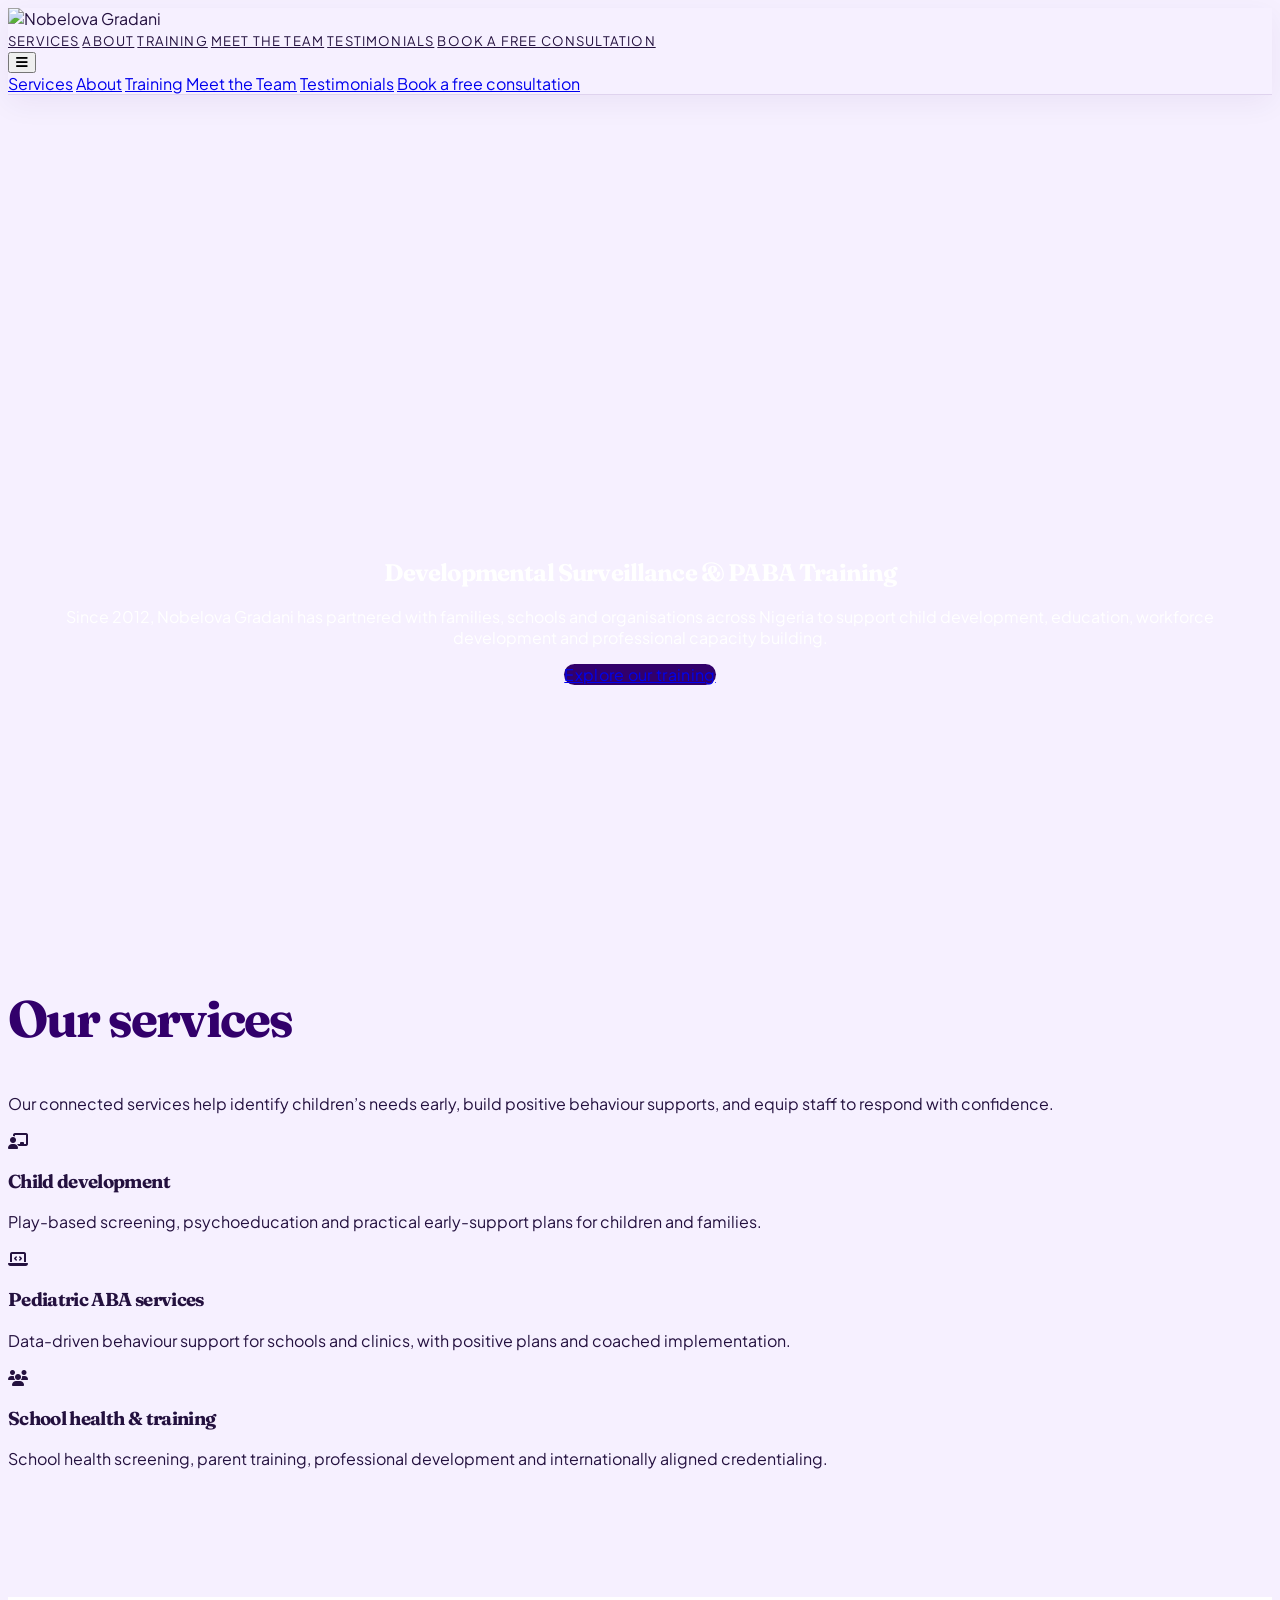
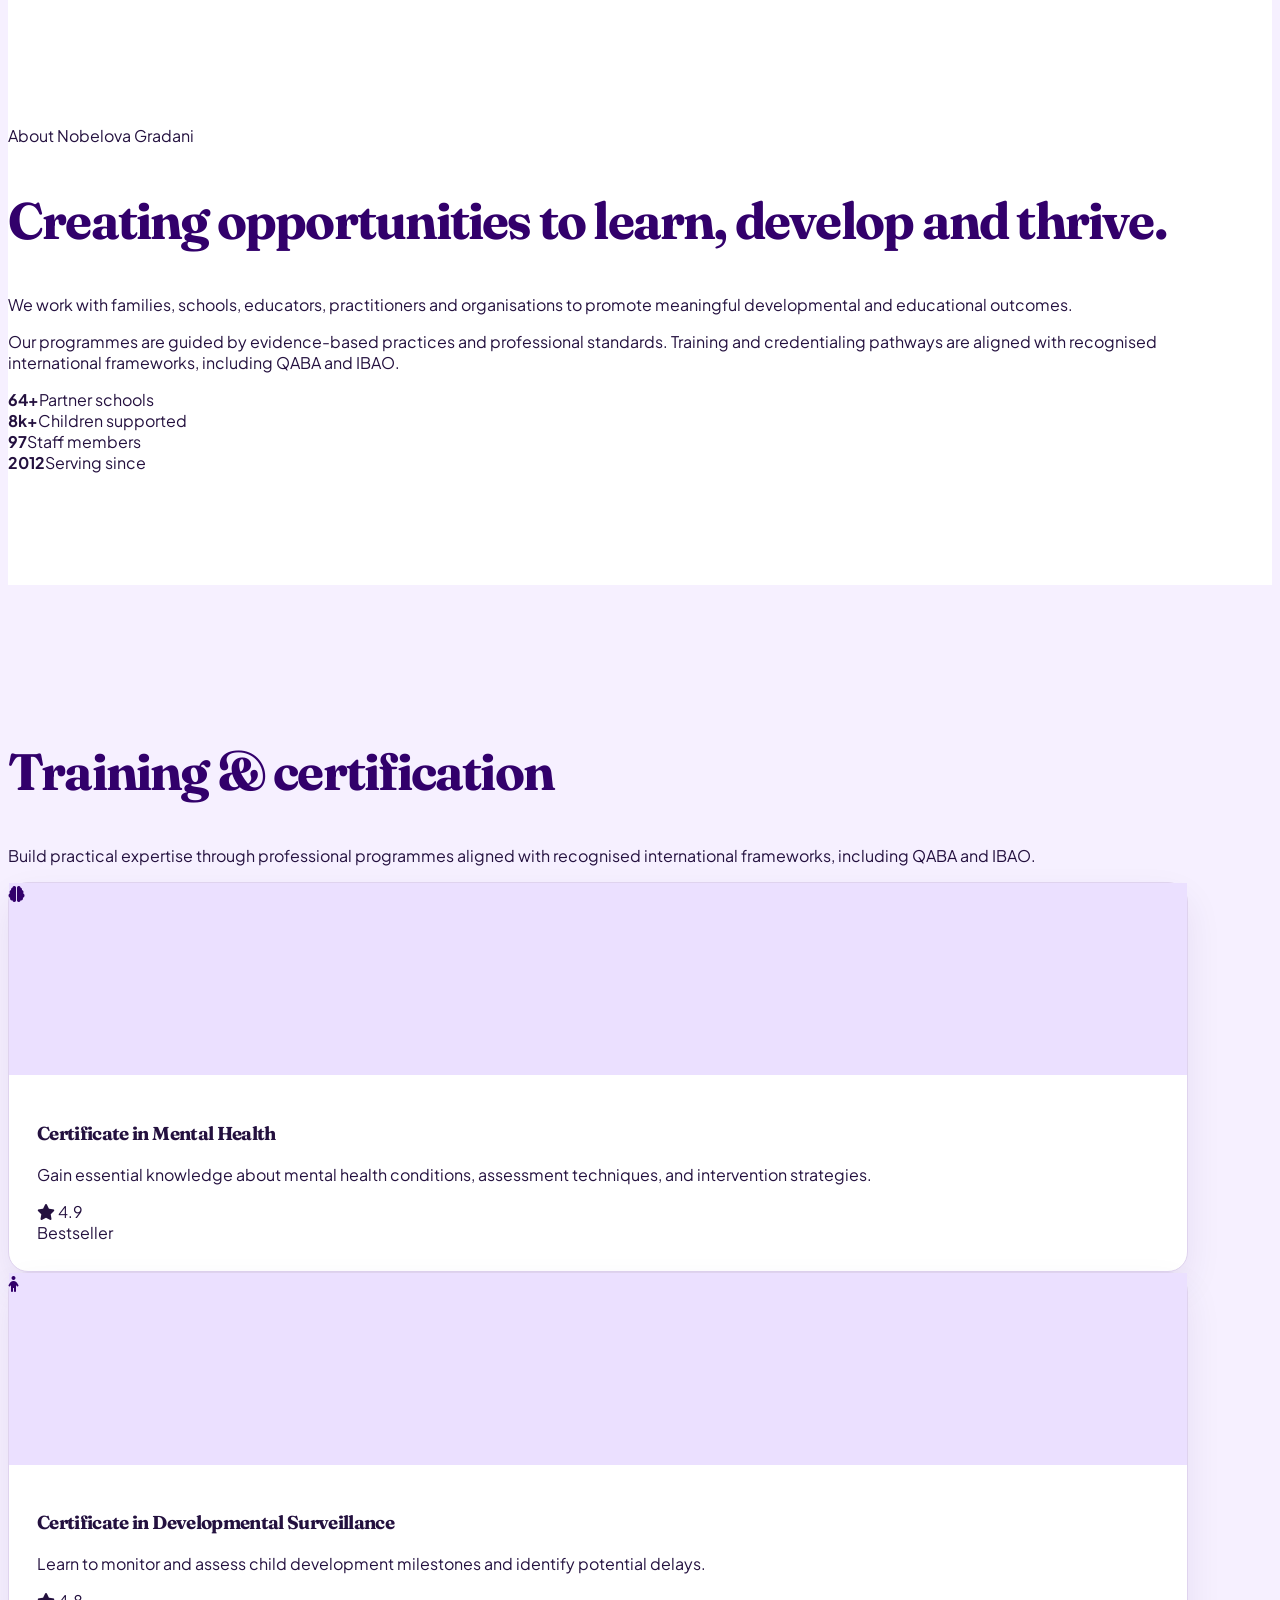
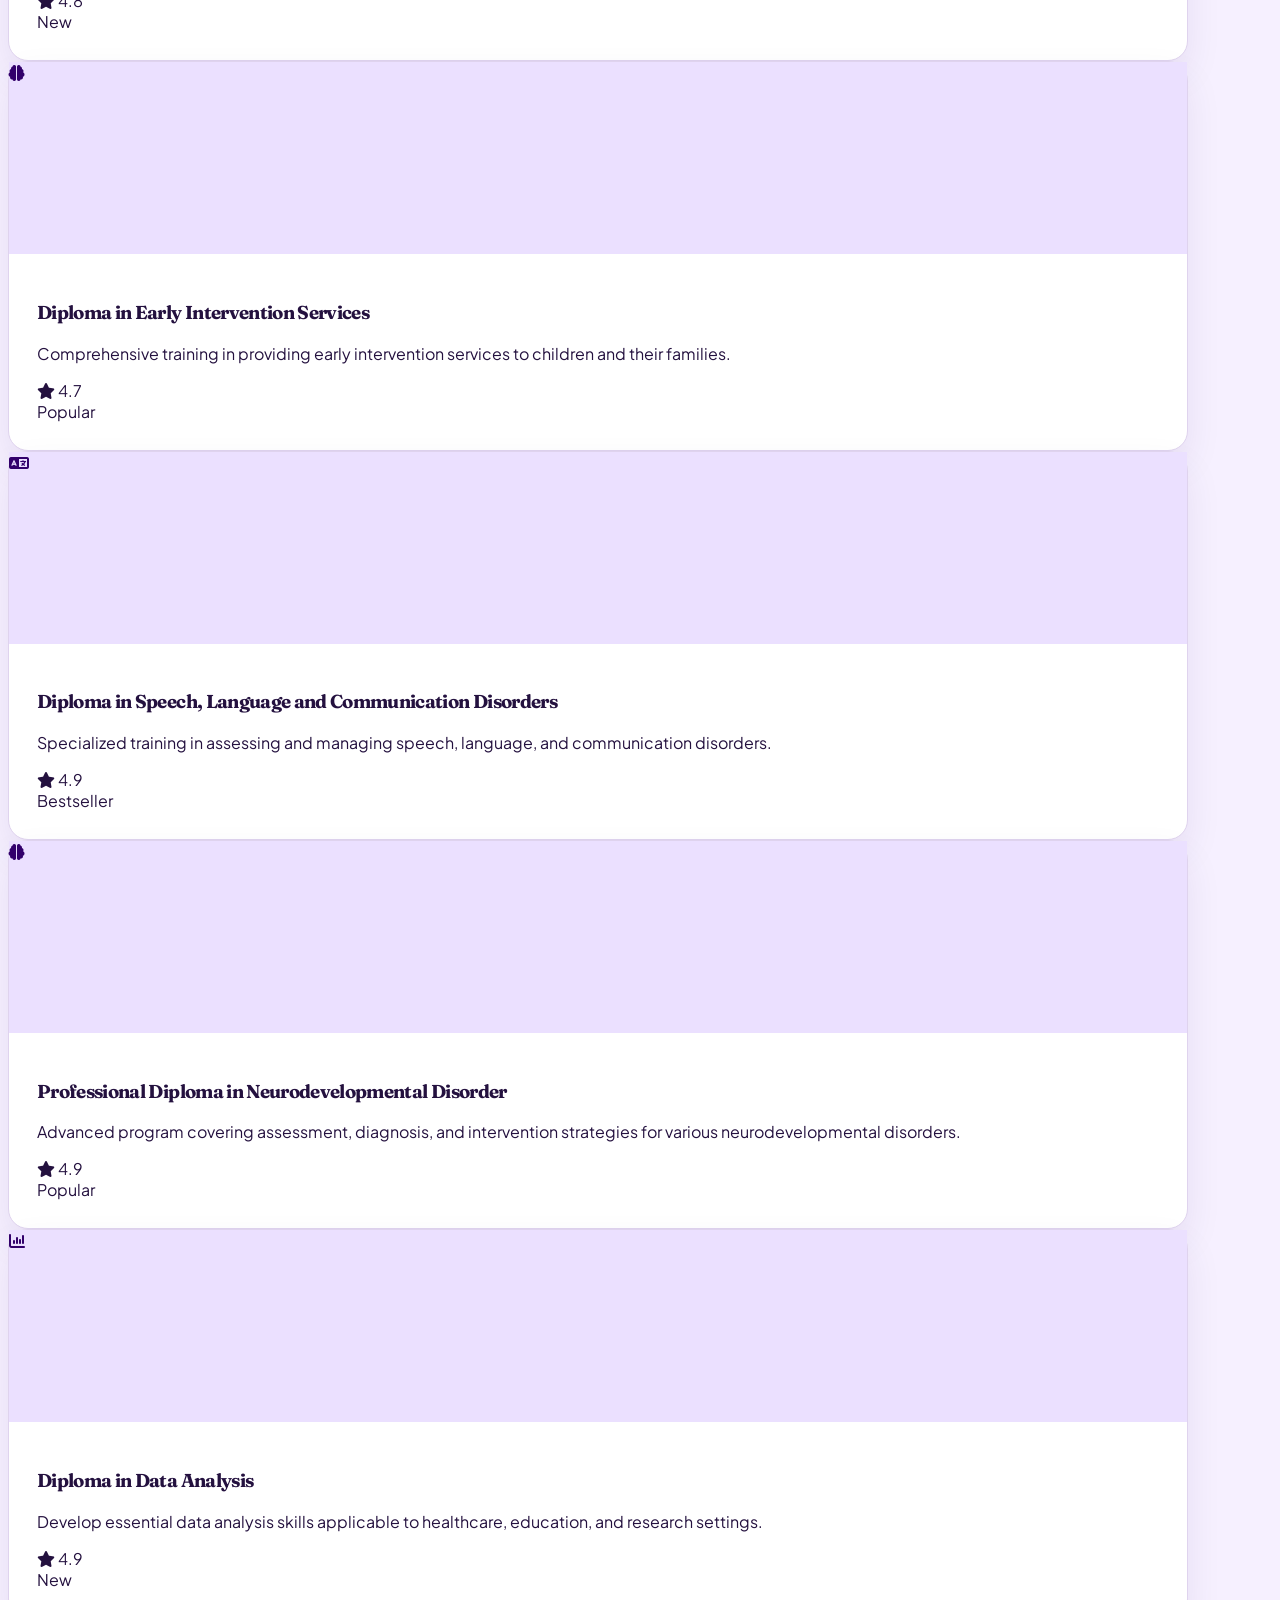
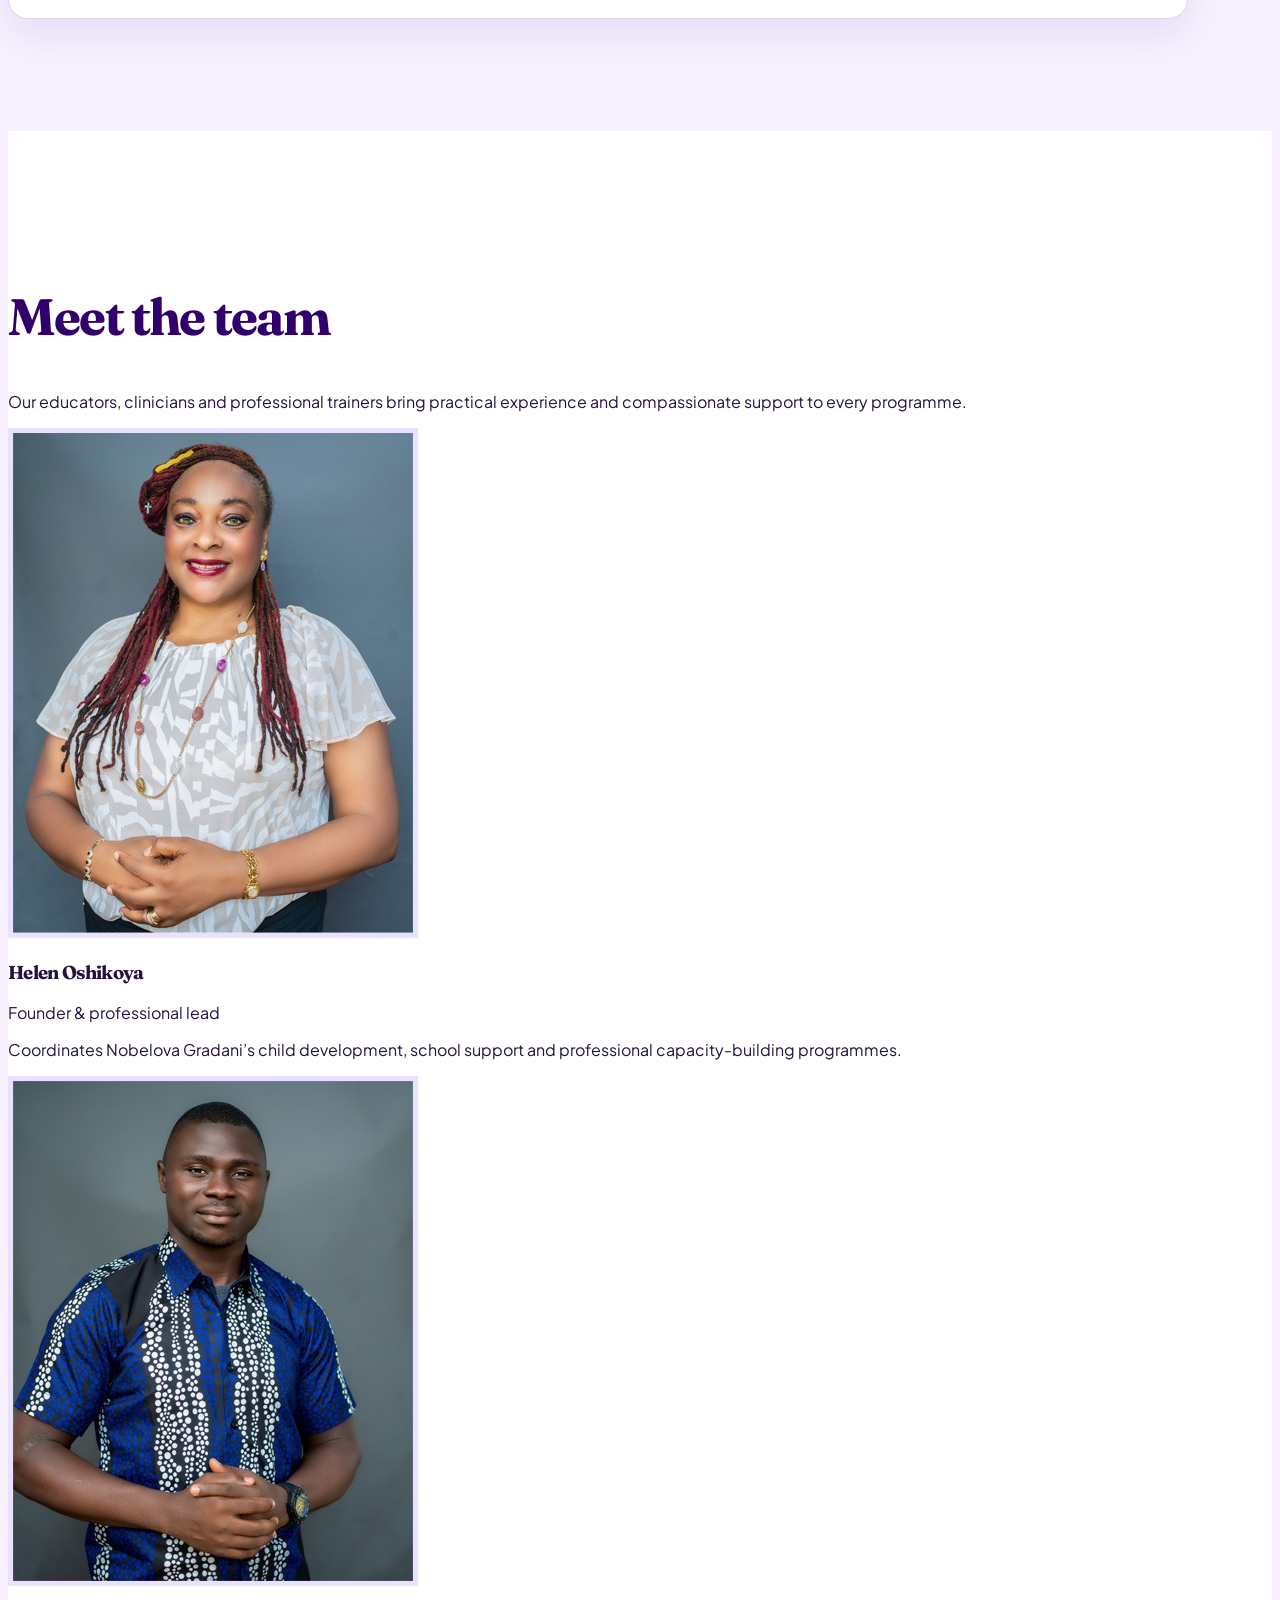
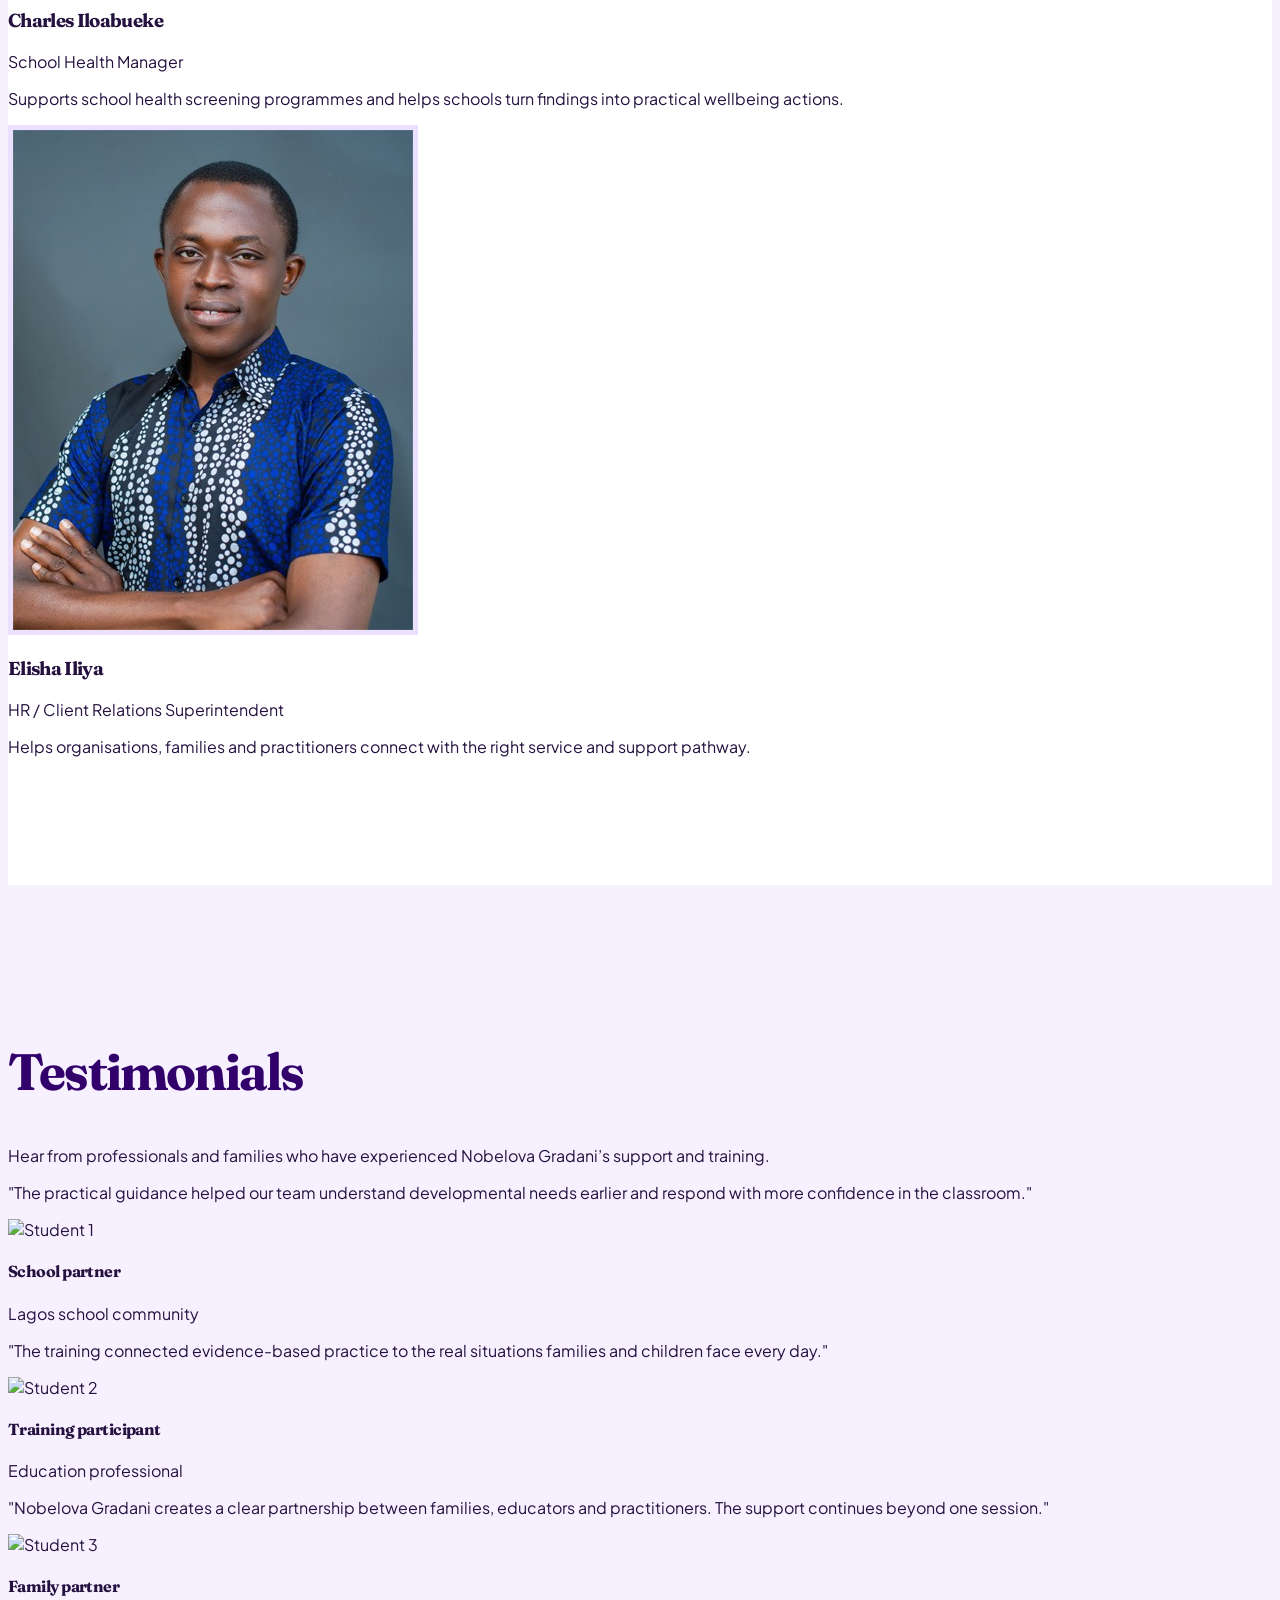
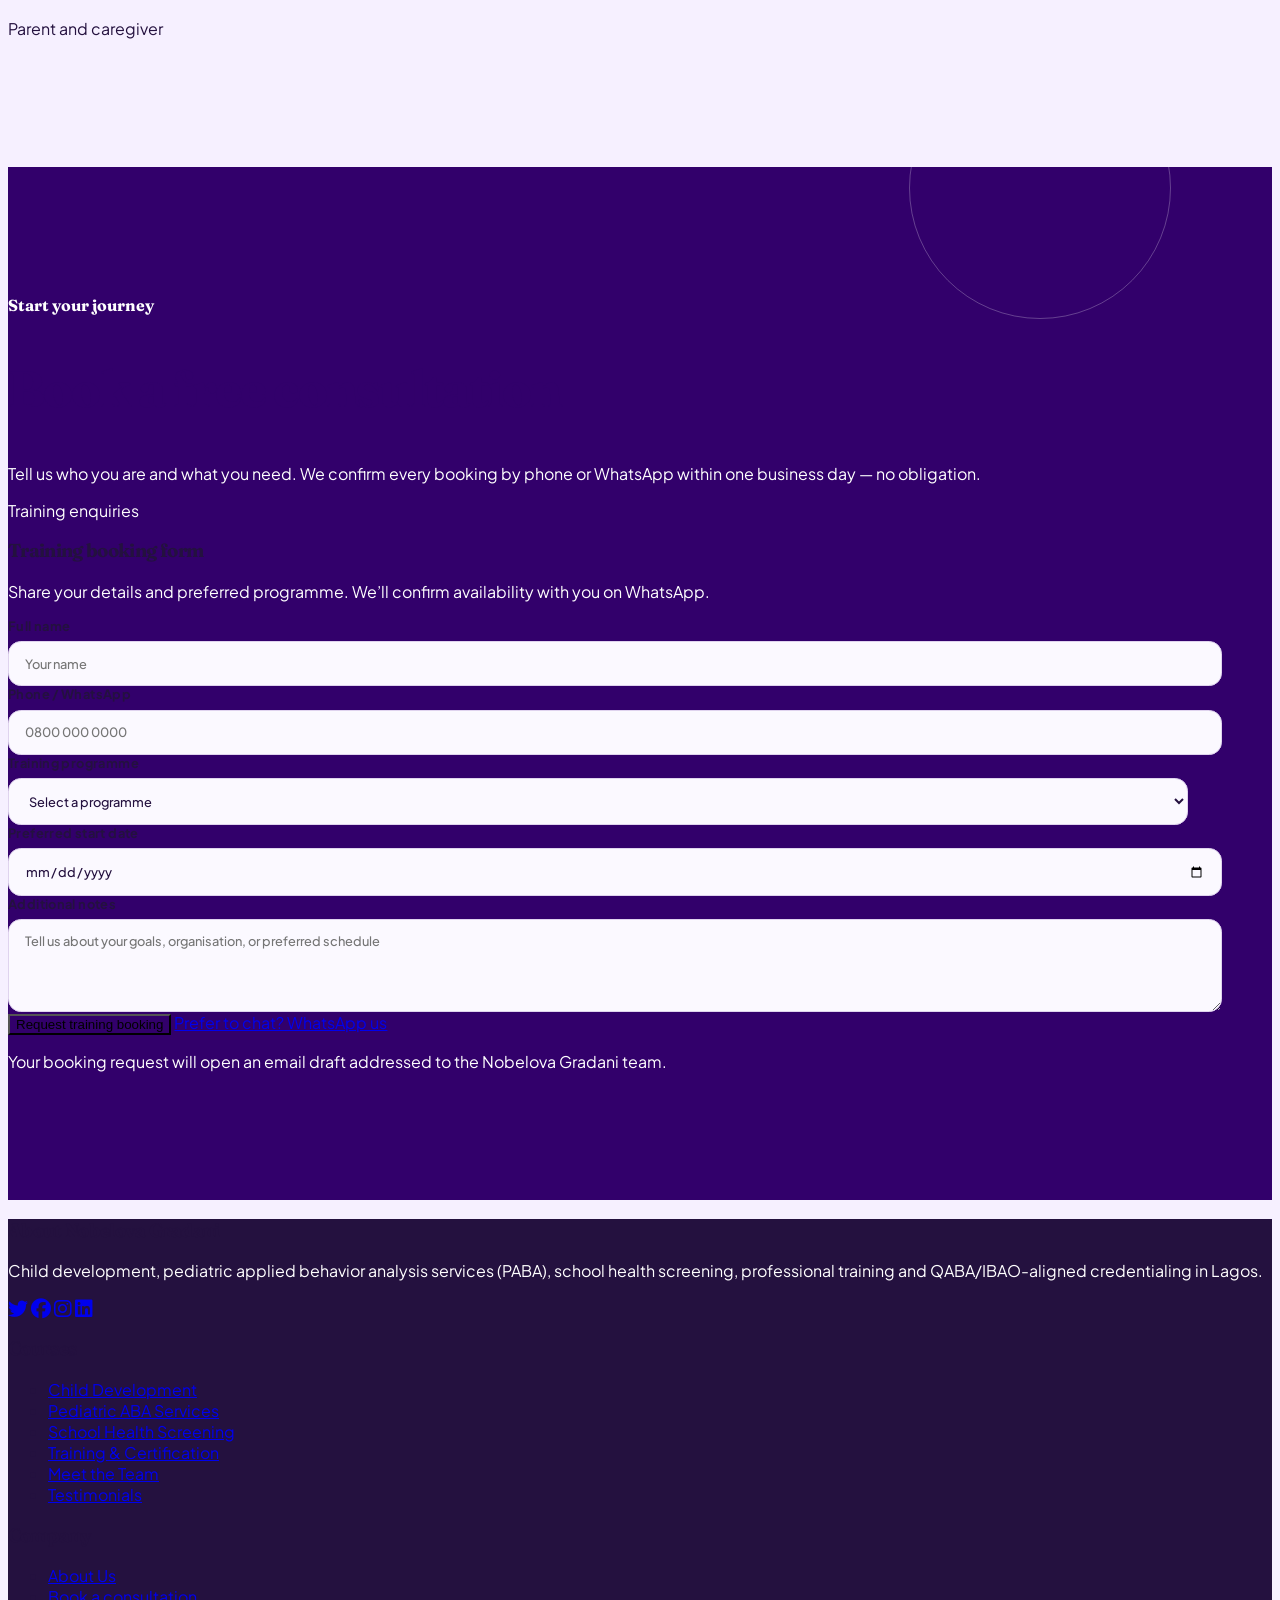
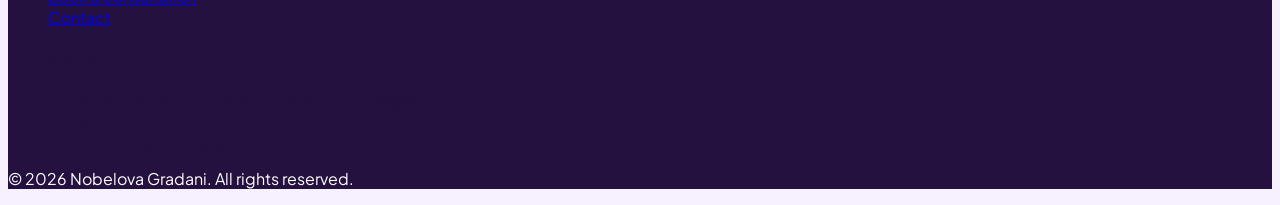
==== commit 54451e14: "update" ====
--- a/Nobelova-Academy-main/index.html
+++ b/Nobelova-Academy-main/index.html
@@ -1,15 +1,18 @@
-<!DOCTYPE html>  
+<!DOCTYPE html>
 <html lang="en">
+
 <head>
     <meta charset="UTF-8">
     <meta name="viewport" content="width=device-width, initial-scale=1.0">
-    <title>Nobelova Gradani Educational Academy</title>
+    <title>Nobelova Gradani | Child Development, PABA, School Health Screening & Training</title>
     <script src="https://cdn.tailwindcss.com"></script>
     <script src="script.js" defer></script>
     <link rel="stylesheet" href="https://cdnjs.cloudflare.com/ajax/libs/font-awesome/6.4.0/css/all.min.css">
     <link rel="preconnect" href="https://fonts.googleapis.com">
     <link rel="preconnect" href="https://fonts.gstatic.com" crossorigin>
-    <link href="https://fonts.googleapis.com/css2?family=Fraunces:opsz,wght@9..144,600;9..144,700&family=Plus+Jakarta+Sans:wght@400;500;600;700;800&display=swap" rel="stylesheet">
+    <link
+        href="https://fonts.googleapis.com/css2?family=Fraunces:opsz,wght@9..144,600;9..144,700&family=Plus+Jakarta+Sans:wght@400;500;600;700;800&display=swap"
+        rel="stylesheet">
     <style>
         :root {
             --ink: #24113f;
@@ -22,139 +25,378 @@
             --line: #dfd3ee;
         }
 
-        html { scroll-behavior: smooth; }
+        html {
+            scroll-behavior: smooth;
+        }
+
         body {
             font-family: "Plus Jakarta Sans", system-ui, sans-serif !important;
             color: var(--ink) !important;
             background: var(--lavender) !important;
         }
-        h1, h2, h3, h4 { font-family: Fraunces, Georgia, serif !important; letter-spacing: -0.035em; }
+
+        h1,
+        h2,
+        h3,
+        h4 {
+            font-family: Fraunces, Georgia, serif !important;
+            letter-spacing: -0.035em;
+        }
+
         header {
             background: rgba(246, 240, 255, .95) !important;
             border-bottom: 1px solid var(--line);
             box-shadow: 0 8px 30px rgba(50, 0, 107, .06) !important;
             backdrop-filter: blur(14px);
         }
-        header h1 { color: var(--deep-purple) !important; font-size: 1.8rem; }
-        .nav-link { color: var(--ink) !important; font-size: .82rem; text-transform: uppercase; letter-spacing: .09em; }
-        .nav-link:hover { color: var(--purple) !important; }
-        section { position: relative; }
-        section.bg-gray-50 { background: var(--lavender) !important; }
-        section.bg-white { background: #fff !important; }
-        section.py-20 { padding-top: 7rem; padding-bottom: 7rem; }
-        section > .container { max-width: 1180px; }
-        section h2 { color: var(--deep-purple) !important; font-size: clamp(2.25rem, 4vw, 3.5rem); }
-        section h3 { color: var(--ink) !important; }
-        .text-white h1 { color: #fff !important; }
-        .text-white p { color: #fff !important; }
-        .hero-copy { max-width: 760px; }
+
+        header h1 {
+            color: var(--deep-purple) !important;
+            font-size: 1.8rem;
+        }
+
+        .nav-link {
+            color: var(--ink) !important;
+            font-size: .82rem;
+            text-transform: uppercase;
+            letter-spacing: .09em;
+        }
+
+        .nav-link:hover {
+            color: var(--purple) !important;
+        }
+
+        section {
+            position: relative;
+        }
+
+        section.bg-gray-50 {
+            background: var(--lavender) !important;
+        }
+
+        section.bg-white {
+            background: #fff !important;
+        }
+
+        section.py-20 {
+            padding-top: 7rem;
+            padding-bottom: 7rem;
+        }
+
+        section>.container {
+            max-width: 1180px;
+        }
+
+        section h2 {
+            color: var(--deep-purple) !important;
+            font-size: clamp(2.25rem, 4vw, 3.5rem);
+        }
+
+        section h3 {
+            color: var(--ink) !important;
+        }
+
+        .text-white h1 {
+            color: #fff !important;
+        }
+
+        .text-white p {
+            color: #fff !important;
+        }
+
+        .hero-section {
+            min-height: 82vh;
+            display: grid;
+            place-items: center;
+            text-align: center;
+        }
+
+        .hero-section>.container {
+            width: 100%;
+        }
+
+        .hero-section h1 {
+            max-width: 900px;
+            margin-left: auto;
+            margin-right: auto;
+        }
+
+        .hero-section p {
+            margin-left: auto;
+            margin-right: auto;
+        }
+
+    .cta-eyebrow {
+        font-family: 'Fraunces', Georgia, serif;
+        font-weight: 700;
+    }
+
+        .hero-copy {
+            max-width: 760px;
+        }
+
         .course-card {
             border: 1px solid var(--line);
             border-radius: 1.25rem !important;
             box-shadow: 0 16px 36px rgba(50, 0, 107, .08) !important;
             background: #fff !important;
         }
-        .course-card:hover { transform: translateY(-6px); transition: transform .25s ease, box-shadow .25s ease; }
-        .course-card > div:first-child { background: var(--soft-lilac) !important; height: 12rem; }
-        .course-card > div:first-child i { color: var(--deep-purple) !important; }
-        .course-card .p-6 { padding: 1.75rem !important; }
-        .course-card span[class*="bg-"] { border-radius: 999px; }
-        .instructor-image { border: 5px solid var(--soft-lilac); object-fit: cover; }
-        .bg-purple-800 { background-color: var(--deep-purple) !important; }
-        .bg-purple-700 { background-color: var(--deep-purple) !important; }
-        .hover\\:bg-purple-800:hover { background-color: var(--purple) !important; }
-        a[class*="rounded-full"] { border-radius: 999px !important; letter-spacing: .02em; }
-        #contact { overflow: hidden; }
-        #contact::before { content: ""; position: absolute; width: 260px; height: 260px; border: 1px solid rgba(255,255,255,.25); border-radius: 50%; top: -110px; right: 8%; }
-        footer { background: var(--ink) !important; }
-        footer a:hover { color: var(--coral) !important; }
-        .booking-panel { color: var(--ink); }
-        .form-field { display: flex; flex-direction: column; gap: .45rem; color: var(--ink); font-size: .8rem; font-weight: 700; letter-spacing: .03em; }
-        .form-field input, .form-field select, .form-field textarea { width: 100%; border: 1px solid var(--line); border-radius: .8rem; padding: .85rem 1rem; background: #fbf9ff; color: var(--ink); font: inherit; font-weight: 500; outline: none; transition: border-color .2s, box-shadow .2s; }
-        .form-field input:focus, .form-field select:focus, .form-field textarea:focus { border-color: var(--purple); box-shadow: 0 0 0 3px rgba(107, 47, 160, .14); }
-        .booking-submit { background: var(--deep-purple) !important; }
-        .booking-submit:hover { background: var(--purple) !important; }
+
+        .course-card:hover {
+            transform: translateY(-6px);
+            transition: transform .25s ease, box-shadow .25s ease;
+        }
+
+        .course-card>div:first-child {
+            background: var(--soft-lilac) !important;
+            height: 12rem;
+        }
+
+        .course-card>div:first-child i {
+            color: var(--deep-purple) !important;
+        }
+
+        .course-card .p-6 {
+            padding: 1.75rem !important;
+        }
+
+        .course-card span[class*="bg-"] {
+            border-radius: 999px;
+        }
+
+        .instructor-image {
+            border: 5px solid var(--soft-lilac);
+            object-fit: cover;
+            object-position: 50% 27% !important;
+        }
+
+        .bg-purple-800 {
+            background-color: var(--deep-purple) !important;
+        }
+
+        .bg-purple-700 {
+            background-color: var(--deep-purple) !important;
+        }
+
+        .hover\\:bg-purple-800:hover {
+            background-color: var(--purple) !important;
+        }
+
+        a[class*="rounded-full"] {
+            border-radius: 999px !important;
+            letter-spacing: .02em;
+        }
+
+        #contact {
+            overflow: hidden;
+        }
+
+        #contact::before {
+            content: "";
+            position: absolute;
+            width: 260px;
+            height: 260px;
+            border: 1px solid rgba(255, 255, 255, .25);
+            border-radius: 50%;
+            top: -110px;
+            right: 8%;
+        }
+
+        footer {
+            background: var(--ink) !important;
+        }
+
+        footer a:hover {
+            color: var(--coral) !important;
+        }
+
+        .booking-panel {
+            color: var(--ink);
+        }
+
+        .form-field {
+            display: flex;
+            flex-direction: column;
+            gap: .45rem;
+            color: var(--ink);
+            font-size: .8rem;
+            font-weight: 700;
+            letter-spacing: .03em;
+        }
+
+        .form-field input,
+        .form-field select,
+        .form-field textarea {
+            width: 100%;
+            border: 1px solid var(--line);
+            border-radius: .8rem;
+            padding: .85rem 1rem;
+            background: #fbf9ff;
+            color: var(--ink);
+            font: inherit;
+            font-weight: 500;
+            outline: none;
+            transition: border-color .2s, box-shadow .2s;
+        }
+
+        .form-field input:focus,
+        .form-field select:focus,
+        .form-field textarea:focus {
+            border-color: var(--purple);
+            box-shadow: 0 0 0 3px rgba(107, 47, 160, .14);
+        }
+
+        .booking-submit {
+            background: var(--deep-purple) !important;
+        }
+
+        .booking-submit:hover {
+            background: var(--purple) !important;
+        }
+
         @media (max-width: 768px) {
-            section.py-20 { padding-top: 5rem; padding-bottom: 5rem; }
-            header h1 { font-size: 1.55rem; }
+            section.py-20 {
+                padding-top: 5rem;
+                padding-bottom: 5rem;
+            }
+
+            header h1 {
+                font-size: 1.55rem;
+            }
         }
     </style>
-    
+
 </head>
+
 <body class="font-sans antialiased text-gray-800">
     <!-- Header/Navigation -->
     <header class="sticky top-0 z-50 bg-white shadow-md">
         <div class="container mx-auto px-6 py-4 flex justify-between items-center">
             <div class="flex items-center">
-                <img src="https://ik.imagekit.io/oy1ippox9/nobelova_gradani_psychoeducation.jpg?updatedAt=1750936281053" alt="NGEA Logo" class="h-10 w-10 rounded-full mr-3">
-                <h1 class="text-2xl font-bold text-purple-800">NGEA</h1>
-            </div>
-            
+                <img src="https://www.nobelovagradani.org/img/logo.webp"
+                    alt="Nobelova Gradani" class="h-12 w-auto max-w-[170px] object-contain mr-3">
+            </div>
+
             <nav class="hidden md:flex items-center space-x-8">
-                <a href="#" class="nav-link text-gray-700 hover:text-purple-800 font-semibold tracking-wide">Home</a>
-                <a href="#courses" class="nav-link text-gray-700 hover:text-purple-800 font-semibold tracking-wide">Courses</a>
-                <a href="#about" class="nav-link text-gray-700 hover:text-purple-800 font-semibold tracking-wide">About</a>
-                <a href="#contact" class="nav-link text-gray-700 hover:text-purple-800 font-semibold tracking-wide">Contact</a>
+                <a href="#services" class="nav-link text-gray-700 hover:text-purple-800 font-semibold tracking-wide">Services</a>
+                <a href="#about-us"
+                    class="nav-link text-gray-700 hover:text-purple-800 font-semibold tracking-wide">About</a>
+                <a href="#courses"
+                    class="nav-link text-gray-700 hover:text-purple-800 font-semibold tracking-wide">Training</a>
+                <a href="#team" class="nav-link text-gray-700 hover:text-purple-800 font-semibold tracking-wide">Meet
+                    the Team</a>
+                <a href="#testimonials"
+                    class="nav-link text-gray-700 hover:text-purple-800 font-semibold tracking-wide">Testimonials</a>
+                <a href="#contact" class="nav-link text-gray-700 hover:text-purple-800 font-semibold tracking-wide">Book
+                    a free consultation</a>
             </nav>
-            
+
             <button id="mobile-menu-button" class="md:hidden text-gray-800 hover:text-purple-800 focus:outline-none">
                 <i class="fas fa-bars text-2xl"></i>
             </button>
         </div>
-        
+
         <!-- Mobile Menu -->
         <div id="mobile-menu" class="hidden md:hidden bg-white shadow-lg">
             <div class="container mx-auto px-6 py-4 flex flex-col space-y-4">
-                <a href="#" class="py-2 text-gray-700 hover:text-purple-800 font-semibold border-b border-gray-200">Home</a>
-                <a href="#courses" class="py-2 text-gray-700 hover:text-purple-800 font-semibold border-b border-gray-200">Courses</a>
-                <a href="#about" class="py-2 text-gray-700 hover:text-purple-800 font-semibold border-b border-gray-200">About</a>
-                <a href="#contact" class="py-2 text-gray-700 hover:text-purple-800 font-semibold">Contact</a>
+                <a href="#services"
+                    class="py-2 text-gray-700 hover:text-purple-800 font-semibold border-b border-gray-200">Services</a>
+                <a href="#about-us"
+                    class="py-2 text-gray-700 hover:text-purple-800 font-semibold border-b border-gray-200">About</a>
+                <a href="#courses"
+                    class="py-2 text-gray-700 hover:text-purple-800 font-semibold border-b border-gray-200">Training</a>
+                <a href="#team"
+                    class="py-2 text-gray-700 hover:text-purple-800 font-semibold border-b border-gray-200">Meet the
+                    Team</a>
+                <a href="#testimonials"
+                    class="py-2 text-gray-700 hover:text-purple-800 font-semibold border-b border-gray-200">Testimonials</a>
+                <a href="#contact" class="py-2 text-gray-700 hover:text-purple-800 font-semibold">Book a free
+                    consultation</a>
             </div>
         </div>
     </header>
 
     <!-- Hero Section -->
-    <section class="text-white relative" style="background-image: url('https://ik.imagekit.io/oy1ippox9/WhatsApp%20Image%202025-06-26%20at%2016.06.46_e5c6e650.jpg?updatedAt=1750951739309'); background-size: cover; background-position: center; min-height: 80vh;">
+    <section class="hero-section text-white relative"
+        style="background-image: url('https://ik.imagekit.io/oy1ippox9/WhatsApp%20Image%202025-06-26%20at%2016.06.46_e5c6e650.jpg?updatedAt=1750951739309'); background-size: cover; background-position: center;">
         <div class="absolute inset-0 bg-black opacity-50"></div>
-        <div class="container mx-auto px-6 py-24 md:py-40 flex flex-col justify-center items-center text-center relative z-10">
-            <h1 class="text-4xl md:text-6xl font-extrabold mb-4 leading-tight">Unlock Your Potential with Nobelova Gradani</h1>
-            <p class="text-lg md:text-xl mb-8 max-w-3xl opacity-90">Join thousands of students learning cutting-edge skills from industry experts.</p>
-            <a href="#courses" class="px-10 py-4 bg-purple-700 text-white font-bold rounded-full hover:bg-purple-800 transition duration-300 transform hover:scale-105">Explore Courses</a>
+        <div
+            class="container mx-auto px-6 py-24 md:py-40 flex flex-col justify-center items-center text-center relative z-10">
+            <h1 class="text-4xl md:text-6xl font-extrabold mb-4 leading-tight">Developmental Surveillance & PABA Training</h1>
+            <p class="text-lg md:text-xl mb-8 max-w-3xl opacity-90">Since 2012, Nobelova Gradani has partnered with
+                families, schools and organisations across Nigeria to support child development, education, workforce
+                development and professional capacity building.</p>
+            <a href="#courses"
+                class="px-10 py-4 bg-purple-700 text-white font-bold rounded-full hover:bg-purple-800 transition duration-300 transform hover:scale-105">Explore
+                our training</a>
         </div>
     </section>
 
     <!-- Features Section -->
-    <section class="py-20 bg-gray-50" id="about">
+    <section class="py-20 bg-gray-50" id="services">
         <div class="container mx-auto px-6">
             <div class="text-center mb-16">
-                <h2 class="text-4xl font-bold mb-4">Why Choose Nobelova?</h2>
-                <p class="max-w-2xl mx-auto text-gray-600 text-lg">Our unique approach to online learning makes education accessible, engaging, and effective.</p>
-            </div>
-            
+                <h2 class="text-4xl font-bold mb-4">Our services</h2>
+                <p class="max-w-2xl mx-auto text-gray-600 text-lg">Our connected services help identify children’s needs
+                    early, build positive behaviour supports, and equip staff to respond with confidence.</p>
+            </div>
+
             <div class="grid grid-cols-1 md:grid-cols-3 gap-12">
                 <div class="text-center">
                     <div class="w-20 h-20 bg-purple-200 rounded-full flex items-center justify-center mb-6 mx-auto">
                         <i class="fas fa-chalkboard-teacher text-purple-800 text-3xl"></i>
                     </div>
-                    <h3 class="text-2xl font-bold mb-3">Expert Instructors</h3>
-                    <p class="text-gray-600">Learn from industry professionals with years of practical experience in their fields.</p>
-                </div>
-                
+                    <h3 class="text-2xl font-bold mb-3">Child development</h3>
+                    <p class="text-gray-600">Play-based screening, psychoeducation and practical early-support plans for
+                        children and families.</p>
+                </div>
+
                 <div class="text-center">
                     <div class="w-20 h-20 bg-purple-200 rounded-full flex items-center justify-center mb-6 mx-auto">
                         <i class="fas fa-laptop-code text-purple-800 text-3xl"></i>
                     </div>
-                    <h3 class="text-2xl font-bold mb-3">Hands-on Projects</h3>
-                    <p class="text-gray-600">Apply what you learn through real-world projects that build your portfolio.</p>
-                </div>
-                
+                    <h3 class="text-2xl font-bold mb-3">Pediatric ABA services</h3>
+                    <p class="text-gray-600">Data-driven behaviour support for schools and clinics, with positive plans
+                        and coached implementation.</p>
+                </div>
+
                 <div class="text-center">
                     <div class="w-20 h-20 bg-purple-200 rounded-full flex items-center justify-center mb-6 mx-auto">
                         <i class="fas fa-users text-purple-800 text-3xl"></i>
                     </div>
-                    <h3 class="text-2xl font-bold mb-3">Community Support</h3>
-                    <p class="text-gray-600">Join a vibrant community of learners and get support when you need it.</p>
-                </div>
+                    <h3 class="text-2xl font-bold mb-3">School health & training</h3>
+                    <p class="text-gray-600">School health screening, parent training, professional development and
+                        internationally aligned credentialing.</p>
+                </div>
+            </div>
+        </div>
+    </section>
+
+    <!-- About Nobelova Gradani -->
+    <section class="py-20 bg-white" id="about-us">
+        <div class="container mx-auto px-6 grid grid-cols-1 lg:grid-cols-2 gap-12 items-center">
+            <div>
+                <p class="text-sm uppercase tracking-widest font-bold text-purple-700 mb-3">About Nobelova Gradani</p>
+                <h2 class="text-4xl font-bold mb-5">Creating opportunities to learn, develop and thrive.</h2>
+                <p class="text-gray-600 text-lg mb-4">We work with families, schools, educators, practitioners and
+                    organisations to promote meaningful developmental and educational outcomes.</p>
+                <p class="text-gray-600">Our programmes are guided by evidence-based practices and professional
+                    standards. Training and credentialing pathways are aligned with recognised international frameworks,
+                    including QABA and IBAO.</p>
+            </div>
+            <div class="grid grid-cols-2 gap-4">
+                <div class="p-6 rounded-2xl bg-purple-100"><strong
+                        class="block text-4xl text-purple-900">64+</strong><span class="text-gray-700">Partner
+                        schools</span></div>
+                <div class="p-6 rounded-2xl bg-green-100"><strong
+                        class="block text-4xl text-purple-900">8k+</strong><span class="text-gray-700">Children
+                        supported</span></div>
+                <div class="p-6 rounded-2xl bg-orange-100"><strong
+                        class="block text-4xl text-purple-900">97</strong><span class="text-gray-700">Staff
+                        members</span></div>
+                <div class="p-6 rounded-2xl bg-blue-100"><strong
+                        class="block text-4xl text-purple-900">2012</strong><span class="text-gray-700">Serving
+                        since</span></div>
             </div>
         </div>
     </section>
@@ -163,90 +405,104 @@
     <section class="py-20" id="courses">
         <div class="container mx-auto px-6">
             <div class="text-center mb-16">
-                <h2 class="text-4xl font-bold mb-4">Our Courses</h2>
-                <p class="max-w-2xl mx-auto text-gray-600 text-lg">Browse our courses and start learning today.</p>
-            </div>
-            
+                <h2 class="text-4xl font-bold mb-4">Training & certification</h2>
+                <p class="max-w-2xl mx-auto text-gray-600 text-lg">Build practical expertise through professional
+                    programmes aligned with recognised international frameworks, including QABA and IBAO.</p>
+            </div>
+
             <div class="grid grid-cols-1 md:grid-cols-2 lg:grid-cols-3 gap-8">
-                
+
                 <!-- Course 1 -->
-                <div class="course-card bg-white rounded-lg overflow-hidden shadow-lg hover:shadow-2xl transition-shadow duration-300">
+                <div
+                    class="course-card bg-white rounded-lg overflow-hidden shadow-lg hover:shadow-2xl transition-shadow duration-300">
                     <div class="h-56 bg-purple-300 flex items-center justify-center">
                         <i class="fas fa-brain text-6xl text-purple-800"></i>
                     </div>
                     <div class="p-6">
                         <h3 class="text-xl font-bold mb-2">Certificate in Mental Health</h3>
-                        <p class="text-gray-600 mb-4 text-sm">Gain essential knowledge about mental health conditions, assessment techniques, and intervention strategies.</p>
+                        <p class="text-gray-600 mb-4 text-sm">Gain essential knowledge about mental health conditions,
+                            assessment techniques, and intervention strategies.</p>
                         <div class="flex justify-between items-center">
                             <div class="flex items-center">
                                 <i class="fas fa-star text-yellow-500 mr-1"></i>
                                 <span class="font-bold text-gray-800">4.9</span>
                             </div>
-                            <span class="bg-purple-100 text-purple-800 text-xs font-semibold px-3 py-1 rounded-full">Bestseller</span>
-                        </div>
-                    </div>
-                </div>
-                
+                            <span
+                                class="bg-purple-100 text-purple-800 text-xs font-semibold px-3 py-1 rounded-full">Bestseller</span>
+                        </div>
+                    </div>
+                </div>
+
                 <!-- Course 2 -->
-                <div class="course-card bg-white rounded-lg overflow-hidden shadow-lg hover:shadow-2xl transition-shadow duration-300">
+                <div
+                    class="course-card bg-white rounded-lg overflow-hidden shadow-lg hover:shadow-2xl transition-shadow duration-300">
                     <div class="h-56 bg-purple-300 flex items-center justify-center">
                         <i class="fa-solid fa-child text-6xl text-purple-800"></i>
                     </div>
                     <div class="p-6">
                         <h3 class="text-xl font-bold mb-2">Certificate in Developmental Surveillance</h3>
-                        <p class="text-gray-600 mb-4 text-sm">Learn to monitor and assess child development milestones and identify potential delays.</p>
+                        <p class="text-gray-600 mb-4 text-sm">Learn to monitor and assess child development milestones
+                            and identify potential delays.</p>
                         <div class="flex justify-between items-center">
                             <div class="flex items-center">
                                 <i class="fas fa-star text-yellow-500 mr-1"></i>
                                 <span class="font-bold text-gray-800">4.8</span>
                             </div>
-                            <span class="bg-green-100 text-green-800 text-xs font-semibold px-3 py-1 rounded-full">New</span>
-                        </div>
-                    </div>
-                </div>
-                
+                            <span
+                                class="bg-green-100 text-green-800 text-xs font-semibold px-3 py-1 rounded-full">New</span>
+                        </div>
+                    </div>
+                </div>
+
                 <!-- Course 3 -->
-                <div class="course-card bg-white rounded-lg overflow-hidden shadow-lg hover:shadow-2xl transition-shadow duration-300">
+                <div
+                    class="course-card bg-white rounded-lg overflow-hidden shadow-lg hover:shadow-2xl transition-shadow duration-300">
                     <div class="h-56 bg-purple-300 flex items-center justify-center">
                         <i class="fas fa-brain text-6xl text-purple-800"></i>
                     </div>
                     <div class="p-6">
                         <h3 class="text-xl font-bold mb-2">Diploma in Early Intervention Services</h3>
-                        <p class="text-gray-600 mb-4 text-sm">Comprehensive training in providing early intervention services to children and their families.</p>
+                        <p class="text-gray-600 mb-4 text-sm">Comprehensive training in providing early intervention
+                            services to children and their families.</p>
                         <div class="flex justify-between items-center">
                             <div class="flex items-center">
                                 <i class="fas fa-star text-yellow-500 mr-1"></i>
                                 <span class="font-bold text-gray-800">4.7</span>
                             </div>
-                             <span class="bg-blue-100 text-blue-800 text-xs font-semibold px-3 py-1 rounded-full">Popular</span>
-                        </div>
-                    </div>
-                </div>
-              
-              <div class="course-card bg-white rounded-lg overflow-hidden shadow-lg hover:shadow-2xl transition-shadow duration-300">
+                            <span class="bg-blue-100 text-blue-800 text-xs font-semibold px-3 py-1 rounded-full">Popular</span>
+                        </div>
+                    </div>
+                </div>
+
+                <div
+                    class="course-card bg-white rounded-lg overflow-hidden shadow-lg hover:shadow-2xl transition-shadow duration-300">
                     <div class="h-56 bg-purple-300 flex items-center justify-center">
                         <i class="fa-solid fa-language text-6xl text-purple-800"></i>
                     </div>
                     <div class="p-6">
                         <h3 class="text-xl font-bold mb-2">Diploma in Speech, Language and Communication Disorders</h3>
-                        <p class="text-gray-600 mb-4 text-sm">Specialized training in assessing and managing speech, language, and communication disorders.</p>
+                        <p class="text-gray-600 mb-4 text-sm">Specialized training in assessing and managing speech,
+                            language, and communication disorders.</p>
                         <div class="flex justify-between items-center">
                             <div class="flex items-center">
                                 <i class="fas fa-star text-yellow-500 mr-1"></i>
                                 <span class="font-bold text-gray-800">4.9</span>
                             </div>
-                            <span class="bg-purple-100 text-purple-800 text-xs font-semibold px-3 py-1 rounded-full">Bestseller</span>
-                        </div>
-                    </div>
-                </div>
-              
-              <div class="course-card bg-white rounded-lg overflow-hidden shadow-lg hover:shadow-2xl transition-shadow duration-300">
+                            <span
+                                class="bg-purple-100 text-purple-800 text-xs font-semibold px-3 py-1 rounded-full">Bestseller</span>
+                        </div>
+                    </div>
+                </div>
+
+                <div
+                    class="course-card bg-white rounded-lg overflow-hidden shadow-lg hover:shadow-2xl transition-shadow duration-300">
                     <div class="h-56 bg-purple-300 flex items-center justify-center">
                         <i class="fas fa-brain text-6xl text-purple-800"></i>
                     </div>
                     <div class="p-6">
                         <h3 class="text-xl font-bold mb-2">Professional Diploma in Neurodevelopmental Disorder</h3>
-                        <p class="text-gray-600 mb-4 text-sm">Advanced program covering assessment, diagnosis, and intervention strategies for various neurodevelopmental disorders.</p>
+                        <p class="text-gray-600 mb-4 text-sm">Advanced program covering assessment, diagnosis, and
+                            intervention strategies for various neurodevelopmental disorders.</p>
                         <div class="flex justify-between items-center">
                             <div class="flex items-center">
                                 <i class="fas fa-star text-yellow-500 mr-1"></i>
@@ -256,99 +512,113 @@
                         </div>
                     </div>
                 </div>
-              
-              <div class="course-card bg-white rounded-lg overflow-hidden shadow-lg hover:shadow-2xl transition-shadow duration-300">
+
+                <div
+                    class="course-card bg-white rounded-lg overflow-hidden shadow-lg hover:shadow-2xl transition-shadow duration-300">
                     <div class="h-56 bg-purple-300 flex items-center justify-center">
                         <i class="fa-solid fa-chart-column text-6xl text-purple-800"></i>
                     </div>
                     <div class="p-6">
                         <h3 class="text-xl font-bold mb-2">Diploma in Data Analysis</h3>
-                        <p class="text-gray-600 mb-4 text-sm">Develop essential data analysis skills applicable to healthcare, education, and research settings.</p>
+                        <p class="text-gray-600 mb-4 text-sm">Develop essential data analysis skills applicable to
+                            healthcare, education, and research settings.</p>
                         <div class="flex justify-between items-center">
                             <div class="flex items-center">
                                 <i class="fas fa-star text-yellow-500 mr-1"></i>
                                 <span class="font-bold text-gray-800">4.9</span>
                             </div>
-                            <span class="bg-green-100 text-green-800 text-xs font-semibold px-3 py-1 rounded-full">New</span>
-                        </div>
-                    </div>
-                </div>
-              
+                            <span
+                                class="bg-green-100 text-green-800 text-xs font-semibold px-3 py-1 rounded-full">New</span>
+                        </div>
+                    </div>
+                </div>
+
             </div>
         </div>
     </section>
 
     <!-- Meet the Team -->
-    <section class="py-20 bg-white">
+    <section class="py-20 bg-white" id="team">
         <div class="container mx-auto px-6">
             <div class="text-center mb-16">
-                <h2 class="text-4xl font-bold mb-4">Meet Our Instructors</h2>
-                <p class="max-w-2xl mx-auto text-gray-600 text-lg">Our instructors are industry leaders and passionate educators dedicated to your success.</p>
+                <h2 class="text-4xl font-bold mb-4">Meet the team</h2>
+                <p class="max-w-2xl mx-auto text-gray-600 text-lg">Our educators, clinicians and professional trainers
+                    bring practical experience and compassionate support to every programme.</p>
             </div>
 
             <div class="grid grid-cols-1 md:grid-cols-2 lg:grid-cols-3 gap-12">
                 <div class="text-center">
-                    <img src="download.jpg" alt="Instructor 1" class="w-32 h-32 rounded-full mx-auto mb-4 shadow-lg instructor-image">
-                    <h3 class="text-2xl font-bold mb-1">Mrs. Helen Oshikoya</h3>
-                    <p class="text-gray-500 mb-2">Lead Instructor, Mental Health</p>
-                    <p class="text-gray-600">Mrs. Oshikoya has over 15 years of experience in clinical psychology and has published numerous papers on child development.</p>
+                    <img src="download.jpg" alt="Instructor 1"
+                        class="w-32 h-32 rounded-full mx-auto mb-4 shadow-lg instructor-image">
+                    <h3 class="text-2xl font-bold mb-1">Helen Oshikoya</h3>
+                    <p class="text-gray-500 mb-2">Founder & professional lead</p>
+                    <p class="text-gray-600">Coordinates Nobelova Gradani’s child development, school support and
+                        professional capacity-building programmes.</p>
                 </div>
 
                 <div class="text-center">
-                    <img src="jeremiah1.jpg" alt="Instructor 2" class="w-32 h-32 rounded-full mx-auto mb-4 shadow-lg instructor-image">
-                    <h3 class="text-2xl font-bold mb-1">Mr. Jeremiah Ikhide</h3>
-                    <p class="text-gray-500 mb-2">Lead Instructor, Language Disorder</p>
-                    <p class="text-gray-600">Mr. Ikhide is a certified speech-language pathologist with extensive experience in both clinical and research settings.</p>
+                    <img src="jeremiah1.jpg" alt="Instructor 2"
+                        class="w-32 h-32 rounded-full mx-auto mb-4 shadow-lg instructor-image">
+                    <h3 class="text-2xl font-bold mb-1">Charles Iloabueke</h3>
+                    <p class="text-gray-500 mb-2">School Health Manager</p>
+                    <p class="text-gray-600">Supports school health screening programmes and helps schools turn findings
+                        into practical wellbeing actions.</p>
                 </div>
 
                 <div class="text-center">
-                    <img src="jeremiah2.jpg" alt="Instructor 3" class="w-32 h-32 rounded-full mx-auto mb-4 shadow-lg instructor-image">
-                    <h3 class="text-2xl font-bold mb-1">Mr. Jeremiah Olalekan</h3>
-                    <p class="text-gray-500 mb-2">Lead Instructor, Data Analysis</p>
-                    <p class="text-gray-600">Mr. Olalekan is a data scientist with a passion for making data accessible. He has worked with several Fortune 500 companies.</p>
+                    <img src="jeremiah2.jpg" alt="Instructor 3"
+                        class="w-32 h-32 rounded-full mx-auto mb-4 shadow-lg instructor-image">
+                    <h3 class="text-2xl font-bold mb-1">Elisha Iliya</h3>
+                    <p class="text-gray-500 mb-2">HR / Client Relations Superintendent</p>
+                    <p class="text-gray-600">Helps organisations, families and practitioners connect with the right
+                        service and support pathway.</p>
                 </div>
             </div>
         </div>
     </section>
 
     <!-- Testimonials -->
-    <section class="py-20 bg-gray-50">
+    <section class="py-20 bg-gray-50" id="testimonials">
         <div class="container mx-auto px-6">
             <div class="text-center mb-16">
-                <h2 class="text-4xl font-bold mb-4">What Our Students Say</h2>
-                <p class="max-w-2xl mx-auto text-gray-600 text-lg">Don't just take our word for it - hear from our students.</p>
-            </div>
-            
+                <h2 class="text-4xl font-bold mb-4">Testimonials</h2>
+                <p class="max-w-2xl mx-auto text-gray-600 text-lg">Hear from professionals and families who have
+                    experienced Nobelova Gradani’s support and training.</p>
+            </div>
+
             <div class="grid grid-cols-1 md:grid-cols-3 gap-8">
                 <div class="bg-white p-8 rounded-lg shadow-lg">
-                    <p class="text-gray-600 mb-6">"The Diploma in Early Intervention Services transformed my approach to working with children with special needs. The practical training was exceptional."</p>
+                    <p class="text-gray-600 mb-6">"The practical guidance helped our team understand developmental needs
+                        earlier and respond with more confidence in the classroom."</p>
                     <div class="flex items-center">
                         <img src="https://via.placeholder.com/150" alt="Student 1" class="w-12 h-12 rounded-full mr-4">
                         <div>
-                            <h4 class="font-bold">Sarah Johnson</h4>
-                            <p class="text-gray-500 text-sm">Special Education Teacher</p>
-                        </div>
-                    </div>
-                </div>
-                
+                            <h4 class="font-bold">School partner</h4>
+                            <p class="text-gray-500 text-sm">Lagos school community</p>
+                        </div>
+                    </div>
+                </div>
+
                 <div class="bg-white p-8 rounded-lg shadow-lg">
-                    <p class="text-gray-600 mb-6">"As a pediatric nurse, the Professional Diploma in Neurodevelopmental Disorders gave me the specialized knowledge I needed to better support my patients."</p>
+                    <p class="text-gray-600 mb-6">"The training connected evidence-based practice to the real situations
+                        families and children face every day."</p>
                     <div class="flex items-center">
                         <img src="https://via.placeholder.com/150" alt="Student 2" class="w-12 h-12 rounded-full mr-4">
                         <div>
-                            <h4 class="font-bold">Tunde Hassan</h4>
-                            <p class="text-gray-500 text-sm">Pediatric Nurse</p>
-                        </div>
-                    </div>
-                </div>
-                
+                            <h4 class="font-bold">Training participant</h4>
+                            <p class="text-gray-500 text-sm">Education professional</p>
+                        </div>
+                    </div>
+                </div>
+
                 <div class="bg-white p-8 rounded-lg shadow-lg">
-                    <p class="text-gray-600 mb-6">"The Data Analysis diploma provided practical skills I could immediately apply to my healthcare research. The instructors were knowledgeable and supportive."</p>
+                    <p class="text-gray-600 mb-6">"Nobelova Gradani creates a clear partnership between families,
+                        educators and practitioners. The support continues beyond one session."</p>
                     <div class="flex items-center">
                         <img src="https://via.placeholder.com/150" alt="Student 3" class="w-12 h-12 rounded-full mr-4">
                         <div>
-                            <h4 class="font-bold">Aisha Williams</h4>
-                            <p class="text-gray-500 text-sm">Healthcare Researcher</p>
+                            <h4 class="font-bold">Family partner</h4>
+                            <p class="text-gray-500 text-sm">Parent and caregiver</p>
                         </div>
                     </div>
                 </div>
@@ -357,17 +627,20 @@
     </section>
 
     <!-- CTA Section -->
-    <section class="py-20 bg-purple-800 text-white" id="contact">
+    <section class="py-20 bg-purple-800 text-white" id="contact" aria-labelledby="cta-heading">
         <div class="container mx-auto px-6">
             <div class="text-center mb-10">
-                <h2 class="text-4xl font-extrabold mb-4">Ready to Transform Your Career?</h2>
-                <p class="text-lg md:text-xl max-w-3xl mx-auto opacity-90">Book a training programme with Nobelova Gradani Educational Academy and take the next step with expert guidance.</p>
+        <p class="cta-eyebrow text-4xl font-bold text-purple-200 mb-4">Start your journey</p>
+                <h2 id="cta-heading" class="text-4xl font-bold mb-4">Book a free consultation</h2>
+                <p class="text-lg md:text-xl max-w-3xl mx-auto opacity-90">Tell us who you are and what you need. We
+                    confirm every booking by phone or WhatsApp within one business day — no obligation.</p>
             </div>
             <div class="booking-panel max-w-4xl mx-auto bg-white rounded-2xl p-6 md:p-10 text-left shadow-2xl">
                 <div class="mb-7">
                     <p class="text-sm uppercase tracking-widest font-bold text-purple-700 mb-2">Training enquiries</p>
-                    <h3 class="text-3xl mb-2">Reserve your place</h3>
-                    <p class="text-gray-600">Share your details and preferred programme. We’ll confirm availability with you on WhatsApp.</p>
+                    <h3 class="text-3xl mb-2">Training booking form</h3>
+                    <p class="text-gray-600">Share your details and preferred programme. We’ll confirm availability with
+                        you on WhatsApp.</p>
                 </div>
                 <form id="training-booking-form" class="grid grid-cols-1 md:grid-cols-2 gap-5">
                     <label class="form-field">Full name
@@ -391,13 +664,18 @@
                         <input required name="date" type="date">
                     </label>
                     <label class="form-field md:col-span-2">Additional notes
-                        <textarea name="notes" rows="4" placeholder="Tell us about your goals, organisation, or preferred schedule"></textarea>
+                        <textarea name="notes" rows="4"
+                            placeholder="Tell us about your goals, organisation, or preferred schedule"></textarea>
                     </label>
                     <div class="md:col-span-2 flex flex-col sm:flex-row items-start sm:items-center gap-4">
-                        <button type="submit" class="booking-submit px-8 py-3 bg-purple-800 text-white font-bold rounded-full hover:bg-purple-700 transition">Request training booking</button>
-                        <a href="https://wa.link/4gtrls" class="text-purple-800 font-bold hover:text-purple-600">Prefer to chat? WhatsApp us</a>
-                    </div>
-                    <p id="booking-status" class="md:col-span-2 text-sm text-gray-500" aria-live="polite">Your booking request will open WhatsApp with the details pre-filled.</p>
+                        <button type="submit"
+                            class="booking-submit px-8 py-3 bg-purple-800 text-white font-bold rounded-full hover:bg-purple-700 transition">Request
+                            training booking</button>
+                        <a href="https://wa.link/4gtrls" class="text-purple-800 font-bold hover:text-purple-600">Prefer
+                            to chat? WhatsApp us</a>
+                    </div>
+                    <p id="booking-status" class="md:col-span-2 text-sm text-gray-500" aria-live="polite">Your booking
+                        request will open an email draft addressed to the Nobelova Gradani team.</p>
                 </form>
             </div>
         </div>
@@ -408,36 +686,52 @@
         <div class="container mx-auto px-6">
             <div class="grid grid-cols-1 md:grid-cols-4 gap-8 mb-8">
                 <div>
-                    <h3 class="text-lg font-bold mb-4">About NGEA</h3>
-                    <p class="text-gray-400 mb-4">Providing accredited professional education for teachers, medical professionals, and healthcare workers.</p>
+                    <h3 class="text-lg font-bold mb-4">About Nobelova Gradani</h3>
+                    <p class="text-gray-400 mb-4">Child development, pediatric applied behavior analysis services
+                        (PABA), school health screening, professional training and QABA/IBAO-aligned credentialing in
+                        Lagos.</p>
                     <div class="flex space-x-4">
-                        <a href="https://x.com/nobelovagradani" class="text-gray-400 hover:text-white transition-colors"><i class="fab fa-twitter fa-lg"></i></a>
-                        <a href="https://www.facebook.com/NobelovaGradani?_rdc=1&_rdr#" class="text-gray-400 hover:text-white transition-colors"><i class="fab fa-facebook fa-lg"></i></a>
-                        <a href="https://www.instagram.com/nobelova_loves_me/" class="text-gray-400 hover:text-white transition-colors"><i class="fab fa-instagram fa-lg"></i></a>
-                        <a href="https://ng.linkedin.com/company/nobelova-gradani-psychoeducational-services" class="text-gray-400 hover:text-white transition-colors"><i class="fab fa-linkedin fa-lg"></i></a>
-                    </div>
-                </div>
-                
+                        <a href="https://x.com/nobelovagradani"
+                            class="text-gray-400 hover:text-white transition-colors"><i
+                                class="fab fa-twitter fa-lg"></i></a>
+                        <a href="https://www.facebook.com/NobelovaGradani?_rdc=1&_rdr#"
+                            class="text-gray-400 hover:text-white transition-colors"><i
+                                class="fab fa-facebook fa-lg"></i></a>
+                        <a href="https://www.instagram.com/nobelova_loves_me/"
+                            class="text-gray-400 hover:text-white transition-colors"><i
+                                class="fab fa-instagram fa-lg"></i></a>
+                        <a href="https://ng.linkedin.com/company/nobelova-gradani-psychoeducational-services"
+                            class="text-gray-400 hover:text-white transition-colors"><i
+                                class="fab fa-linkedin fa-lg"></i></a>
+                    </div>
+                </div>
+
                 <div>
                     <h3 class="text-lg font-bold mb-4">Courses</h3>
                     <ul class="space-y-2">
-                        <li><a href="#courses" class="text-gray-400 hover:text-white transition-colors">Mental Health</a></li>
-                        <li><a href="#courses" class="text-gray-400 hover:text-white transition-colors">Developmental Surveillance</a></li>
-                        <li><a href="#courses" class="text-gray-400 hover:text-white transition-colors">Early Intervention</a></li>
-                        <li><a href="#courses" class="text-gray-400 hover:text-white transition-colors">Speech & Language</a></li>
-                        <li><a href="#courses" class="text-gray-400 hover:text-white transition-colors">Neurodevelopmental Disorder</a></li>
-                        <li><a href="#courses" class="text-gray-400 hover:text-white transition-colors">Data Analysis</a></li>
+                        <li><a href="#courses" class="text-gray-400 hover:text-white transition-colors">Child
+                                Development</a></li>
+                        <li><a href="#courses" class="text-gray-400 hover:text-white transition-colors">Pediatric ABA
+                                Services</a></li>
+                        <li><a href="#courses" class="text-gray-400 hover:text-white transition-colors">School Health
+                                Screening</a></li>
+                        <li><a href="#courses" class="text-gray-400 hover:text-white transition-colors">Training &
+                                Certification</a></li>
+                        <li><a href="#team" class="text-gray-400 hover:text-white transition-colors">Meet the Team</a>
+                        </li>
+                        <li><a href="#testimonials"
+                                class="text-gray-400 hover:text-white transition-colors">Testimonials</a></li>
                     </ul>
                 </div>
-                
+
                 <div>
                     <h3 class="text-lg font-bold mb-4">Company</h3>
                     <ul class="space-y-2">
-                        <li><a href="#about" class="text-gray-400 hover:text-white transition-colors">About Us</a></li>
-                        <li><a href="#" class="text-gray-400 hover:text-white transition-colors">Careers</a></li>
-                        <li><a href="#" class="text-gray-400 hover:text-white transition-colors">Blog</a></li>
-                        <li><a href="#" class="text-gray-400 hover:text-white transition-colors">Press</a></li>
-                        <li><a href="#" class="text-gray-400 hover:text-white transition-colors">Partners</a></li>
+                        <li><a href="#about-us" class="text-gray-400 hover:text-white transition-colors">About Us</a>
+                        </li>
+                        <li><a href="#contact" class="text-gray-400 hover:text-white transition-colors">Book a
+                                consultation</a></li>
+                        <li><a href="#contact" class="text-gray-400 hover:text-white transition-colors">Contact</a></li>
                     </ul>
                 </div>
 
@@ -446,33 +740,24 @@
                     <ul class="space-y-2 text-gray-400">
                         <li class="flex items-center">
                             <i class="fas fa-map-marker-alt w-6 mr-2"></i>
-                            <span>123 Education Lane, Knowledge City, NG</span>
+                            <span>11 Buraimoh St, Obanikoro, Lagos 102216, Nigeria</span>
                         </li>
                         <li class="flex items-center">
                             <i class="fas fa-phone w-6 mr-2"></i>
-                            <span>+234 123 456 7890</span>
+                            <span>0808 195 9392</span>
                         </li>
                         <li class="flex items-center">
                             <i class="fas fa-envelope w-6 mr-2"></i>
-                            <span>hello@ngea.com</span>
+                            <span>nobelovagradani@gmail.com</span>
                         </li>
                     </ul>
                 </div>
             </div>
             <div class="border-t border-gray-800 pt-8 text-center text-gray-500">
-                <p>&copy; 2025 Nobelova Academy. All rights reserved.</p>
+                <p>&copy; 2026 Nobelova Gradani. All rights reserved.</p>
             </div>
         </div>
     </footer>
-    <!-- ...existing code... -->
-<script>
-document.addEventListener('DOMContentLoaded', function() {
-    const menuBtn = document.getElementById('mobile-menu-button');
-    const mobileMenu = document.getElementById('mobile-menu');
-    menuBtn.addEventListener('click', function() {
-        mobileMenu.classList.toggle('hidden');
-    });
-});
-</script>
 </body>
+
 </html>
